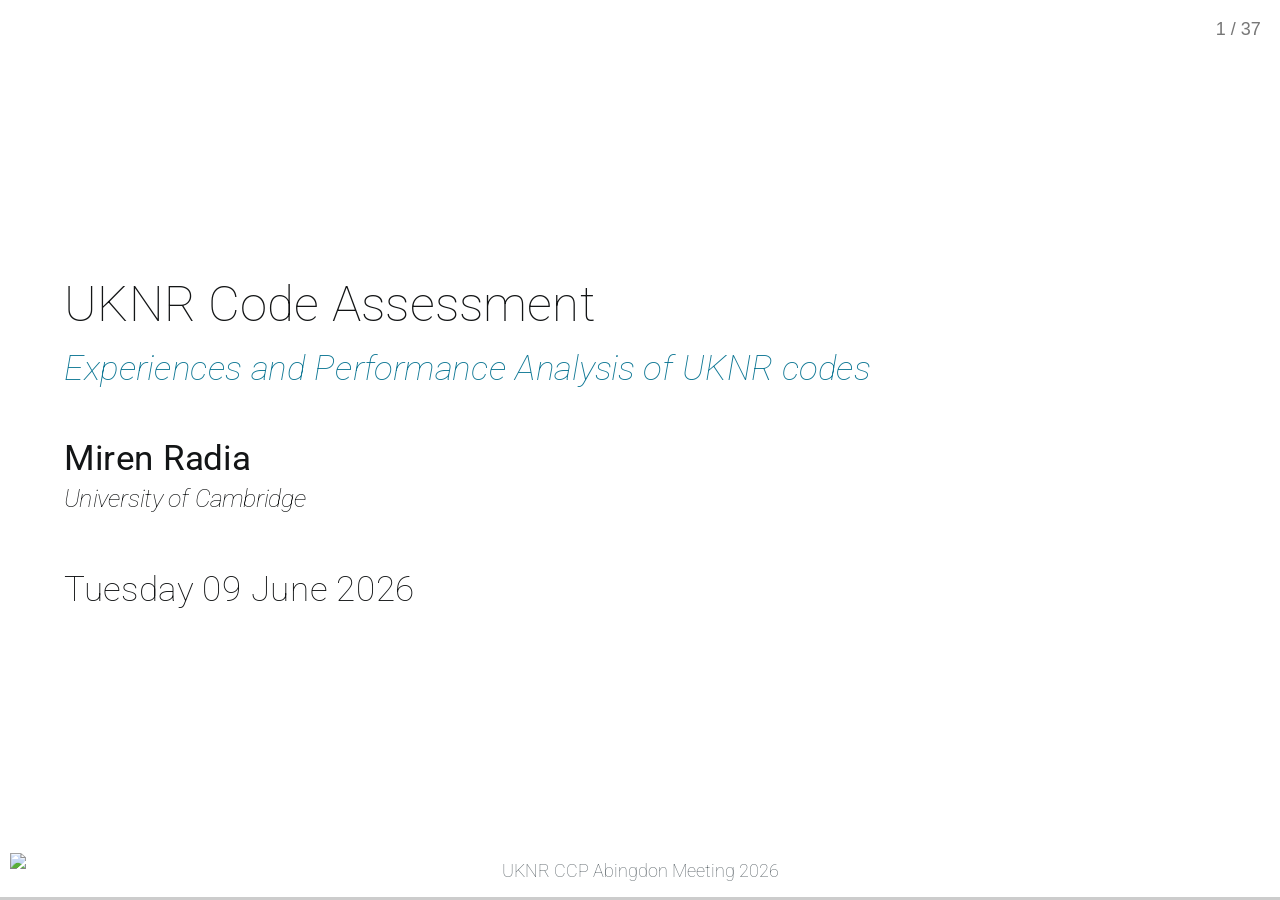
==== index.html @ 0775e7cf "Built site for gh-pages" ====
<!DOCTYPE html>
<html lang="en"><head>
<script src="slides_files/libs/clipboard/clipboard.min.js"></script>
<script src="slides_files/libs/quarto-html/tabby.min.js"></script>
<script src="slides_files/libs/quarto-html/popper.min.js"></script>
<script src="slides_files/libs/quarto-html/tippy.umd.min.js"></script>
<link href="slides_files/libs/quarto-html/tippy.css" rel="stylesheet">
<link href="slides_files/libs/quarto-html/light-border.css" rel="stylesheet">
<link href="slides_files/libs/quarto-html/quarto-syntax-highlighting-15634bcf2e68342d4ad2dfa704d543f6.css" rel="stylesheet" id="quarto-text-highlighting-styles">
<script src="slides_files/libs/quarto-contrib/reveal-header-1.0.0/add_header.js" defer="true"></script>
<link href="slides_files/libs/quarto-contrib/reveal-header-1.0.0/add_header.css" rel="stylesheet">
<script src="slides_files/libs/quarto-contrib/sc-sb-title-1.0.0/sc_sb_title.js" defer="true"></script>
<link href="slides_files/libs/quarto-contrib/grid-no-htext-1.0.0/grid_no_htext.css" rel="stylesheet"><meta charset="utf-8">
  <meta name="generator" content="quarto-1.9.38">

  <title>UKNR Code Assessment</title>
  <meta name="apple-mobile-web-app-capable" content="yes">
  <meta name="apple-mobile-web-app-status-bar-style" content="black-translucent">
  <meta name="viewport" content="width=device-width, initial-scale=1.0, maximum-scale=1.0, user-scalable=no, minimal-ui">
  <link rel="stylesheet" href="slides_files/libs/revealjs/dist/reset.css">
  <link rel="stylesheet" href="slides_files/libs/revealjs/dist/reveal.css">
  <style>
    /* Default styles provided by pandoc.
    ** See https://pandoc.org/MANUAL.html#variables-for-html for config info.
    */
    code{white-space: pre-wrap;}
    span.smallcaps{font-variant: small-caps;}
    div.columns{display: flex; gap: min(4vw, 1.5em);}
    div.column{flex: auto; overflow-x: auto;}
    div.hanging-indent{margin-left: 1.5em; text-indent: -1.5em;}
    ul.task-list{list-style: none;}
    ul.task-list li input[type="checkbox"] {
      width: 0.8em;
      margin: 0 0.8em 0.2em -1em; /* quarto-specific, see https://github.com/quarto-dev/quarto-cli/issues/4556 */ 
      vertical-align: middle;
    }
  </style>
  <link rel="stylesheet" href="slides_files/libs/revealjs/dist/theme/quarto-b2736e9fcda83c748fd63b6e579550ef.css">
  <link href="slides_files/libs/revealjs/plugin/quarto-line-highlight/line-highlight.css" rel="stylesheet">
  <link href="slides_files/libs/revealjs/plugin/reveal-menu/menu.css" rel="stylesheet">
  <link href="slides_files/libs/revealjs/plugin/reveal-menu/quarto-menu.css" rel="stylesheet">
  <link href="slides_files/libs/revealjs/plugin/quarto-support/footer.css" rel="stylesheet">
  <style type="text/css">
    .reveal div.sourceCode {
      margin: 0;
      overflow: auto;
    }
    .reveal div.hanging-indent {
      margin-left: 1em;
      text-indent: -1em;
    }
    .reveal .slide:not(.center) {
      height: 100%;
    }
    .reveal .slide.scrollable {
      overflow-y: auto;
    }
    .reveal .footnotes {
      height: 100%;
      overflow-y: auto;
    }
    .reveal .slide .absolute {
      position: absolute;
      display: block;
    }
    .reveal .footnotes ol {
      counter-reset: ol;
      list-style-type: none; 
      margin-left: 0;
    }
    .reveal .footnotes ol li:before {
      counter-increment: ol;
      content: counter(ol) ". "; 
    }
    .reveal .footnotes ol li > p:first-child {
      display: inline-block;
    }
    .reveal .slide ul,
    .reveal .slide ol {
      margin-bottom: 0.5em;
    }
    .reveal .slide ul li,
    .reveal .slide ol li {
      margin-top: 0.4em;
      margin-bottom: 0.2em;
    }
    .reveal .slide ul[role="tablist"] li {
      margin-bottom: 0;
    }
    .reveal .slide ul li > *:first-child,
    .reveal .slide ol li > *:first-child {
      margin-block-start: 0;
    }
    .reveal .slide ul li > *:last-child,
    .reveal .slide ol li > *:last-child {
      margin-block-end: 0;
    }
    .reveal .slide .columns:nth-child(3) {
      margin-block-start: 0.8em;
    }
    .reveal blockquote {
      box-shadow: none;
    }
    .reveal .tippy-content>* {
      margin-top: 0.2em;
      margin-bottom: 0.7em;
    }
    .reveal .tippy-content>*:last-child {
      margin-bottom: 0.2em;
    }
    .reveal .slide > img.stretch.quarto-figure-center,
    .reveal .slide > img.r-stretch.quarto-figure-center {
      display: block;
      margin-left: auto;
      margin-right: auto; 
    }
    .reveal .slide > img.stretch.quarto-figure-left,
    .reveal .slide > img.r-stretch.quarto-figure-left  {
      display: block;
      margin-left: 0;
      margin-right: auto; 
    }
    .reveal .slide > img.stretch.quarto-figure-right,
    .reveal .slide > img.r-stretch.quarto-figure-right  {
      display: block;
      margin-left: auto;
      margin-right: 0; 
    }
  </style>
</head>
<body class="quarto-light">
<script src="mathjax-config.js"></script>
  <div class="reveal">
    <div class="slides">

<section id="title-slide" class="quarto-title-block center">
  <h1 class="title">UKNR Code Assessment</h1>
  <p class="subtitle">Experiences and Performance Analysis of UKNR codes</p>

<div class="quarto-title-authors">
<div class="quarto-title-author">
<div class="quarto-title-author-name">
Miren Radia 
</div>
        <p class="quarto-title-affiliation">
            University of Cambridge
          </p>
    </div>
</div>

  <p class="date">Tuesday 09 June 2026</p>
</section>
<section>
<section id="introduction" class="title-slide slide level1 center">
<h1>Introduction</h1>

</section>
<section id="motivation" class="slide level2">
<h2>Motivation</h2>
</section>
<section id="criteria-for-assessment" class="slide level2">
<h2>Criteria for assessment</h2>
</section>
<section id="the-codes-we-investigated" class="slide level2">
<h2>The codes we investigated</h2>
</section></section>
<section>
<section id="the-codes-and-their-capabilities" class="title-slide slide level1 center">
<h1>The codes and their capabilities</h1>

</section>
<section id="common-features" class="slide level2">
<h2>Common features</h2>
</section>
<section id="bam" class="slide level2">
<h2>BAM</h2>
</section>
<section id="einstein-toolkit" class="slide level2">
<h2>Einstein Toolkit</h2>
</section>
<section id="exagrype" class="slide level2">
<h2>ExaGRyPE</h2>
</section>
<section id="grteclyn" class="slide level2">
<h2>GRTeclyn</h2>
</section>
<section id="mhduet" class="slide level2">
<h2>MHDuet</h2>
</section></section>
<section>
<section id="hpc-resources" class="title-slide slide level1 center">
<h1>HPC resources</h1>

</section>
<section id="cosma8" class="slide level2">
<h2>COSMA8</h2>
</section>
<section id="tursa" class="slide level2">
<h2>Tursa</h2>
</section></section>
<section>
<section id="qualitative-setup-and-user-experience" class="title-slide slide level1 center">
<h1>Qualitative setup and user experience</h1>

</section>
<section id="bam-1" class="slide level2">
<h2>BAM</h2>
</section>
<section id="einstein-toolkit-1" class="slide level2">
<h2>Einstein Toolkit</h2>
</section>
<section id="exagrype-1" class="slide level2">
<h2>ExaGRyPE</h2>
</section>
<section id="grteclyn-1" class="slide level2">
<h2>GRTeclyn</h2>
</section>
<section id="mhduet-1" class="slide level2">
<h2>MHDuet</h2>
</section></section>
<section>
<section id="scaling" class="title-slide slide level1 center">
<h1>Scaling</h1>

</section>
<section id="common-problem-configurations" class="slide level2">
<h2>Common problem configurations</h2>
</section>
<section id="bam-problem-configuration" class="slide level2">
<h2>BAM problem configuration</h2>
</section>
<section id="bam-cpu-scaling" class="slide level2">
<h2>BAM CPU scaling</h2>
</section>
<section id="etk-carpet-problem-configuration" class="slide level2">
<h2>ETK Carpet problem configuration</h2>
</section>
<section id="etk-carpet-cpu-scaling" class="slide level2">
<h2>ETK Carpet CPU scaling</h2>
</section>
<section id="etk-carpetx-problem-configuration" class="slide level2">
<h2>ETK CarpetX problem configuration</h2>
</section>
<section id="etk-carpetx-gpu-scaling" class="slide level2">
<h2>ETK CarpetX GPU scaling</h2>
</section>
<section id="grteclyn-problem-configuration" class="slide level2">
<h2>GRTeclyn problem configuration</h2>
</section>
<section id="grteclyn-cpu-scaling" class="slide level2">
<h2>GRTeclyn CPU scaling</h2>
</section>
<section id="grteclyn-gpu-scaling" class="slide level2">
<h2>GRTeclyn GPU scaling</h2>
</section>
<section id="mhduet-problem-configuration" class="slide level2">
<h2>MHDuet problem configuration</h2>
</section>
<section id="mhduet-cpu-scaling" class="slide level2">
<h2>MHDuet CPU scaling</h2>
</section>
<section id="mhduet-gpu-scaling" class="slide level2">
<h2>MHDuet GPU scaling</h2>
</section></section>
<section>
<section id="conclusions" class="title-slide slide level1 center">
<h1>Conclusions</h1>

</section>
<section id="summary-and-future-work" class="slide level2">
<h2>Summary and future work</h2>

<div class="reveal-header">
<div class="header-logo" data-footer-logo-link="https://www.cosec.ac.uk/">
<img data-src="">
</div>
<div class="sc-title">
<p> </p>
</div>
<div class="header-text">
<p> </p>
</div>
<div class="sb-title">
<p> </p>
</div>
</div>
</section></section>
    </div>
  <div class="quarto-auto-generated-content" style="display: none;">
<p><img src="https://www.cosec.ac.uk/wp-content/uploads/2025/05/Cosec_Logo_RGB_no-text.png" class="slide-logo"></p>
<div class="footer footer-default">
<p>UKNR CCP Abingdon Meeting 2026</p>
</div>
</div></div>

  <script>window.backupDefine = window.define; window.define = undefined;</script>
  <script src="slides_files/libs/revealjs/dist/reveal.js"></script>
  <!-- reveal.js plugins -->
  <script src="slides_files/libs/revealjs/plugin/quarto-line-highlight/line-highlight.js"></script>
  <script src="slides_files/libs/revealjs/plugin/pdf-export/pdfexport.js"></script>
  <script src="slides_files/libs/revealjs/plugin/reveal-menu/menu.js"></script>
  <script src="slides_files/libs/revealjs/plugin/reveal-menu/quarto-menu.js"></script>
  <script src="slides_files/libs/revealjs/plugin/quarto-support/support.js"></script>
  

  <script src="slides_files/libs/revealjs/plugin/notes/notes.js"></script>
  <script src="slides_files/libs/revealjs/plugin/search/search.js"></script>
  <script src="slides_files/libs/revealjs/plugin/zoom/zoom.js"></script>
  <script src="slides_files/libs/revealjs/plugin/math/math.js"></script>
  <script>window.define = window.backupDefine; window.backupDefine = undefined;</script>

  <script>

      // Full list of configuration options available at:
      // https://revealjs.com/config/
      Reveal.initialize({
'controlsAuto': true,
'previewLinksAuto': false,
'pdfSeparateFragments': false,
'autoAnimateEasing': "ease",
'autoAnimateDuration': 1,
'autoAnimateUnmatched': true,
'jumpToSlide': true,
'menu': {"side":"left","useTextContentForMissingTitles":true,"markers":false,"loadIcons":false,"custom":[{"title":"Tools","icon":"<i class=\"fas fa-gear\"></i>","content":"<ul class=\"slide-menu-items\">\n<li class=\"slide-tool-item active\" data-item=\"0\"><a href=\"#\" onclick=\"RevealMenuToolHandlers.fullscreen(event)\"><kbd>f</kbd> Fullscreen</a></li>\n<li class=\"slide-tool-item\" data-item=\"1\"><a href=\"#\" onclick=\"RevealMenuToolHandlers.speakerMode(event)\"><kbd>s</kbd> Speaker View</a></li>\n<li class=\"slide-tool-item\" data-item=\"2\"><a href=\"#\" onclick=\"RevealMenuToolHandlers.overview(event)\"><kbd>o</kbd> Slide Overview</a></li>\n<li class=\"slide-tool-item\" data-item=\"3\"><a href=\"#\" onclick=\"RevealMenuToolHandlers.togglePdfExport(event)\"><kbd>e</kbd> PDF Export Mode</a></li>\n<li class=\"slide-tool-item\" data-item=\"4\"><a href=\"#\" onclick=\"RevealMenuToolHandlers.toggleScrollView(event)\"><kbd>r</kbd> Scroll View Mode</a></li>\n<li class=\"slide-tool-item\" data-item=\"5\"><a href=\"#\" onclick=\"RevealMenuToolHandlers.keyboardHelp(event)\"><kbd>?</kbd> Keyboard Help</a></li>\n</ul>"}],"openButton":false},
'smaller': false,
 
        // Display controls in the bottom right corner
        controls: false,

        // Help the user learn the controls by providing hints, for example by
        // bouncing the down arrow when they first encounter a vertical slide
        controlsTutorial: false,

        // Determines where controls appear, "edges" or "bottom-right"
        controlsLayout: 'edges',

        // Visibility rule for backwards navigation arrows; "faded", "hidden"
        // or "visible"
        controlsBackArrows: 'faded',

        // Display a presentation progress bar
        progress: true,

        // Display the page number of the current slide
        slideNumber: 'c/t',

        // 'all', 'print', or 'speaker'
        showSlideNumber: 'all',

        // Add the current slide number to the URL hash so that reloading the
        // page/copying the URL will return you to the same slide
        hash: true,

        // Start with 1 for the hash rather than 0
        hashOneBasedIndex: false,

        // Flags if we should monitor the hash and change slides accordingly
        respondToHashChanges: true,

        // Push each slide change to the browser history
        history: true,

        // Enable keyboard shortcuts for navigation
        keyboard: true,

        // Enable the slide overview mode
        overview: true,

        // Disables the default reveal.js slide layout (scaling and centering)
        // so that you can use custom CSS layout
        disableLayout: false,

        // Vertical centering of slides
        center: false,

        // Enables touch navigation on devices with touch input
        touch: true,

        // Loop the presentation
        loop: false,

        // Change the presentation direction to be RTL
        rtl: false,

        // see https://revealjs.com/vertical-slides/#navigation-mode
        navigationMode: 'linear',

        // Randomizes the order of slides each time the presentation loads
        shuffle: false,

        // Turns fragments on and off globally
        fragments: true,

        // Flags whether to include the current fragment in the URL,
        // so that reloading brings you to the same fragment position
        fragmentInURL: false,

        // Flags if the presentation is running in an embedded mode,
        // i.e. contained within a limited portion of the screen
        embedded: false,

        // Flags if we should show a help overlay when the questionmark
        // key is pressed
        help: true,

        // Flags if it should be possible to pause the presentation (blackout)
        pause: true,

        // Flags if speaker notes should be visible to all viewers
        showNotes: false,

        // Global override for autoplaying embedded media (null/true/false)
        autoPlayMedia: true,

        // Global override for preloading lazy-loaded iframes (null/true/false)
        preloadIframes: null,

        // Number of milliseconds between automatically proceeding to the
        // next slide, disabled when set to 0, this value can be overwritten
        // by using a data-autoslide attribute on your slides
        autoSlide: 0,

        // Stop auto-sliding after user input
        autoSlideStoppable: true,

        // Use this method for navigation when auto-sliding
        autoSlideMethod: null,

        // Specify the average time in seconds that you think you will spend
        // presenting each slide. This is used to show a pacing timer in the
        // speaker view
        defaultTiming: null,

        // Enable slide navigation via mouse wheel
        mouseWheel: false,

        // The display mode that will be used to show slides
        display: 'block',

        // Hide cursor if inactive
        hideInactiveCursor: true,

        // Time before the cursor is hidden (in ms)
        hideCursorTime: 5000,

        // Opens links in an iframe preview overlay
        previewLinks: false,

        // Transition style (none/fade/slide/convex/concave/zoom)
        transition: 'slide',

        // Transition speed (default/fast/slow)
        transitionSpeed: 'default',

        // Transition style for full page slide backgrounds
        // (none/fade/slide/convex/concave/zoom)
        backgroundTransition: 'none',

        // Number of slides away from the current that are visible
        viewDistance: 3,

        // Number of slides away from the current that are visible on mobile
        // devices. It is advisable to set this to a lower number than
        // viewDistance in order to save resources.
        mobileViewDistance: 2,

        // The "normal" size of the presentation, aspect ratio will be preserved
        // when the presentation is scaled to fit different resolutions. Can be
        // specified using percentage units.
        width: 1050,

        height: 700,

        // Factor of the display size that should remain empty around the content
        margin: 0.1,

        math: {
          mathjax: 'https://cdn.jsdelivr.net/npm/mathjax@4/tex-mml-chtml.js',
          config: 'TeX-AMS_HTML-full',
          tex2jax: {
            inlineMath: [['\\(','\\)']],
            displayMath: [['\\[','\\]']],
            balanceBraces: true,
            processEscapes: false,
            processRefs: true,
            processEnvironments: true,
            preview: 'TeX',
            skipTags: ['script','noscript','style','textarea','pre','code'],
            ignoreClass: 'tex2jax_ignore',
            processClass: 'tex2jax_process'
          },
        },

        // reveal.js plugins
        plugins: [QuartoLineHighlight, PdfExport, RevealMenu, QuartoSupport,

          RevealMath,
          RevealNotes,
          RevealSearch,
          RevealZoom
        ]
      });
    </script>
    <script id="quarto-html-after-body" type="application/javascript">
      window.document.addEventListener("DOMContentLoaded", function (event) {
        const tabsets =  window.document.querySelectorAll(".panel-tabset-tabby")
        tabsets.forEach(function(tabset) {
          const tabby = new Tabby('#' + tabset.id);
        });
        const isCodeAnnotation = (el) => {
          for (const clz of el.classList) {
            if (clz.startsWith('code-annotation-')) {                     
              return true;
            }
          }
          return false;
        }
        const onCopySuccess = function(e) {
          // button target
          const button = e.trigger;
          // don't keep focus
          button.blur();
          // flash "checked"
          button.classList.add('code-copy-button-checked');
          var currentTitle = button.getAttribute("title");
          button.setAttribute("title", "Copied!");
          let tooltip;
          if (window.bootstrap) {
            button.setAttribute("data-bs-toggle", "tooltip");
            button.setAttribute("data-bs-placement", "left");
            button.setAttribute("data-bs-title", "Copied!");
            tooltip = new bootstrap.Tooltip(button, 
              { trigger: "manual", 
                customClass: "code-copy-button-tooltip",
                offset: [0, -8]});
            tooltip.show();    
          }
          setTimeout(function() {
            if (tooltip) {
              tooltip.hide();
              button.removeAttribute("data-bs-title");
              button.removeAttribute("data-bs-toggle");
              button.removeAttribute("data-bs-placement");
            }
            button.setAttribute("title", currentTitle);
            button.classList.remove('code-copy-button-checked');
          }, 1000);
          // clear code selection
          e.clearSelection();
        }
        const getTextToCopy = function(trigger) {
          const outerScaffold = trigger.parentElement.cloneNode(true);
          const codeEl = outerScaffold.querySelector('code');
          for (const childEl of codeEl.children) {
            if (isCodeAnnotation(childEl)) {
              childEl.remove();
            }
          }
          return codeEl.innerText;
        }
        const clipboard = new window.ClipboardJS('.code-copy-button:not([data-in-quarto-modal])', {
          text: getTextToCopy
        });
        clipboard.on('success', onCopySuccess);
        if (window.document.getElementById('quarto-embedded-source-code-modal')) {
          const clipboardModal = new window.ClipboardJS('.code-copy-button[data-in-quarto-modal]', {
            text: getTextToCopy,
            container: window.document.getElementById('quarto-embedded-source-code-modal')
          });
          clipboardModal.on('success', onCopySuccess);
        }
          var localhostRegex = new RegExp(/^(?:http|https):\/\/localhost\:?[0-9]*\//);
          var mailtoRegex = new RegExp(/^mailto:/);
            var filterRegex = new RegExp('/' + window.location.host + '/');
          var isInternal = (href) => {
              return filterRegex.test(href) || localhostRegex.test(href) || mailtoRegex.test(href);
          }
          // Inspect non-navigation links and adorn them if external
         var links = window.document.querySelectorAll('a[href]:not(.nav-link):not(.navbar-brand):not(.toc-action):not(.sidebar-link):not(.sidebar-item-toggle):not(.pagination-link):not(.no-external):not([aria-hidden]):not(.dropdown-item):not(.quarto-navigation-tool):not(.about-link)');
          for (var i=0; i<links.length; i++) {
            const link = links[i];
            if (!isInternal(link.href)) {
              // undo the damage that might have been done by quarto-nav.js in the case of
              // links that we want to consider external
              if (link.dataset.originalHref !== undefined) {
                link.href = link.dataset.originalHref;
              }
            }
          }
        function tippyHover(el, contentFn, onTriggerFn, onUntriggerFn) {
          const config = {
            allowHTML: true,
            maxWidth: 500,
            delay: 100,
            arrow: false,
            appendTo: function(el) {
                return el.closest('section.slide') || el.parentElement;
            },
            interactive: true,
            interactiveBorder: 10,
            theme: 'light-border',
            placement: 'bottom-start',
          };
          if (contentFn) {
            config.content = contentFn;
          }
          if (onTriggerFn) {
            config.onTrigger = onTriggerFn;
          }
          if (onUntriggerFn) {
            config.onUntrigger = onUntriggerFn;
          }
            config['offset'] = [0,0];
            config['maxWidth'] = 700;
          window.tippy(el, config); 
        }
        const noterefs = window.document.querySelectorAll('a[role="doc-noteref"]');
        for (var i=0; i<noterefs.length; i++) {
          const ref = noterefs[i];
          tippyHover(ref, function() {
            // use id or data attribute instead here
            let href = ref.getAttribute('data-footnote-href') || ref.getAttribute('href');
            try { href = new URL(href).hash; } catch {}
            const id = href.replace(/^#\/?/, "");
            const note = window.document.getElementById(id);
            if (note) {
              return note.innerHTML;
            } else {
              return "";
            }
          });
        }
        const findCites = (el) => {
          const parentEl = el.parentElement;
          if (parentEl) {
            const cites = parentEl.dataset.cites;
            if (cites) {
              return {
                el,
                cites: cites.split(' ')
              };
            } else {
              return findCites(el.parentElement)
            }
          } else {
            return undefined;
          }
        };
        var bibliorefs = window.document.querySelectorAll('a[role="doc-biblioref"]');
        for (var i=0; i<bibliorefs.length; i++) {
          const ref = bibliorefs[i];
          const citeInfo = findCites(ref);
          if (citeInfo) {
            tippyHover(citeInfo.el, function() {
              var popup = window.document.createElement('div');
              citeInfo.cites.forEach(function(cite) {
                var citeDiv = window.document.createElement('div');
                citeDiv.classList.add('hanging-indent');
                citeDiv.classList.add('csl-entry');
                var biblioDiv = window.document.getElementById('ref-' + cite);
                if (biblioDiv) {
                  citeDiv.innerHTML = biblioDiv.innerHTML;
                }
                popup.appendChild(citeDiv);
              });
              return popup.innerHTML;
            });
          }
        }
      });
      </script>
    

</body></html>
---- slides_files/libs/quarto-html/tippy.css ----
.tippy-box[data-animation=fade][data-state=hidden]{opacity:0}[data-tippy-root]{max-width:calc(100vw - 10px)}.tippy-box{position:relative;background-color:#333;color:#fff;border-radius:4px;font-size:14px;line-height:1.4;white-space:normal;outline:0;transition-property:transform,visibility,opacity}.tippy-box[data-placement^=top]>.tippy-arrow{bottom:0}.tippy-box[data-placement^=top]>.tippy-arrow:before{bottom:-7px;left:0;border-width:8px 8px 0;border-top-color:initial;transform-origin:center top}.tippy-box[data-placement^=bottom]>.tippy-arrow{top:0}.tippy-box[data-placement^=bottom]>.tippy-arrow:before{top:-7px;left:0;border-width:0 8px 8px;border-bottom-color:initial;transform-origin:center bottom}.tippy-box[data-placement^=left]>.tippy-arrow{right:0}.tippy-box[data-placement^=left]>.tippy-arrow:before{border-width:8px 0 8px 8px;border-left-color:initial;right:-7px;transform-origin:center left}.tippy-box[data-placement^=right]>.tippy-arrow{left:0}.tippy-box[data-placement^=right]>.tippy-arrow:before{left:-7px;border-width:8px 8px 8px 0;border-right-color:initial;transform-origin:center right}.tippy-box[data-inertia][data-state=visible]{transition-timing-function:cubic-bezier(.54,1.5,.38,1.11)}.tippy-arrow{width:16px;height:16px;color:#333}.tippy-arrow:before{content:"";position:absolute;border-color:transparent;border-style:solid}.tippy-content{position:relative;padding:5px 9px;z-index:1}
---- slides_files/libs/quarto-html/light-border.css ----
.tippy-box[data-theme~=light-border]{background-color:#fff;background-clip:padding-box;border:1px solid rgba(0,8,16,.15);color:#333;box-shadow:0 4px 14px -2px rgba(0,8,16,.08)}.tippy-box[data-theme~=light-border]>.tippy-backdrop{background-color:#fff}.tippy-box[data-theme~=light-border]>.tippy-arrow:after,.tippy-box[data-theme~=light-border]>.tippy-svg-arrow:after{content:"";position:absolute;z-index:-1}.tippy-box[data-theme~=light-border]>.tippy-arrow:after{border-color:transparent;border-style:solid}.tippy-box[data-theme~=light-border][data-placement^=top]>.tippy-arrow:before{border-top-color:#fff}.tippy-box[data-theme~=light-border][data-placement^=top]>.tippy-arrow:after{border-top-color:rgba(0,8,16,.2);border-width:7px 7px 0;top:17px;left:1px}.tippy-box[data-theme~=light-border][data-placement^=top]>.tippy-svg-arrow>svg{top:16px}.tippy-box[data-theme~=light-border][data-placement^=top]>.tippy-svg-arrow:after{top:17px}.tippy-box[data-theme~=light-border][data-placement^=bottom]>.tippy-arrow:before{border-bottom-color:#fff;bottom:16px}.tippy-box[data-theme~=light-border][data-placement^=bottom]>.tippy-arrow:after{border-bottom-color:rgba(0,8,16,.2);border-width:0 7px 7px;bottom:17px;left:1px}.tippy-box[data-theme~=light-border][data-placement^=bottom]>.tippy-svg-arrow>svg{bottom:16px}.tippy-box[data-theme~=light-border][data-placement^=bottom]>.tippy-svg-arrow:after{bottom:17px}.tippy-box[data-theme~=light-border][data-placement^=left]>.tippy-arrow:before{border-left-color:#fff}.tippy-box[data-theme~=light-border][data-placement^=left]>.tippy-arrow:after{border-left-color:rgba(0,8,16,.2);border-width:7px 0 7px 7px;left:17px;top:1px}.tippy-box[data-theme~=light-border][data-placement^=left]>.tippy-svg-arrow>svg{left:11px}.tippy-box[data-theme~=light-border][data-placement^=left]>.tippy-svg-arrow:after{left:12px}.tippy-box[data-theme~=light-border][data-placement^=right]>.tippy-arrow:before{border-right-color:#fff;right:16px}.tippy-box[data-theme~=light-border][data-placement^=right]>.tippy-arrow:after{border-width:7px 7px 7px 0;right:17px;top:1px;border-right-color:rgba(0,8,16,.2)}.tippy-box[data-theme~=light-border][data-placement^=right]>.tippy-svg-arrow>svg{right:11px}.tippy-box[data-theme~=light-border][data-placement^=right]>.tippy-svg-arrow:after{right:12px}.tippy-box[data-theme~=light-border]>.tippy-svg-arrow{fill:#fff}.tippy-box[data-theme~=light-border]>.tippy-svg-arrow:after{background-image:url([data-uri]);background-size:16px 6px;width:16px;height:6px}
---- slides_files/libs/quarto-html/quarto-syntax-highlighting-15634bcf2e68342d4ad2dfa704d543f6.css ----
/* quarto syntax highlight colors */
:root {
  --quarto-hl-ot-color: #003B4F;
  --quarto-hl-at-color: #657422;
  --quarto-hl-ss-color: #20794D;
  --quarto-hl-an-color: #5E5E5E;
  --quarto-hl-fu-color: #4758AB;
  --quarto-hl-st-color: #20794D;
  --quarto-hl-cf-color: #003B4F;
  --quarto-hl-op-color: #5E5E5E;
  --quarto-hl-er-color: #AD0000;
  --quarto-hl-bn-color: #AD0000;
  --quarto-hl-al-color: #AD0000;
  --quarto-hl-va-color: #111111;
  --quarto-hl-bu-color: inherit;
  --quarto-hl-ex-color: inherit;
  --quarto-hl-pp-color: #AD0000;
  --quarto-hl-in-color: #5E5E5E;
  --quarto-hl-vs-color: #20794D;
  --quarto-hl-wa-color: #5E5E5E;
  --quarto-hl-do-color: #5E5E5E;
  --quarto-hl-im-color: #00769E;
  --quarto-hl-ch-color: #20794D;
  --quarto-hl-dt-color: #AD0000;
  --quarto-hl-fl-color: #AD0000;
  --quarto-hl-co-color: #5E5E5E;
  --quarto-hl-cv-color: #5E5E5E;
  --quarto-hl-cn-color: #8f5902;
  --quarto-hl-sc-color: #5E5E5E;
  --quarto-hl-dv-color: #AD0000;
  --quarto-hl-kw-color: #003B4F;
}

/* other quarto variables */
:root {
  --quarto-font-monospace: SFMono-Regular, Menlo, Monaco, Consolas, "Liberation Mono", "Courier New", monospace;
}

/* syntax highlight based on Pandoc's rules */
pre > code.sourceCode > span {
  color: #003B4F;
}

code.sourceCode > span {
  color: #003B4F;
}

div.sourceCode,
div.sourceCode pre.sourceCode {
  color: #003B4F;
}

/* Normal */
code span {
  color: #003B4F;
}

/* Alert */
code span.al {
  color: #AD0000;
  font-style: inherit;
}

/* Annotation */
code span.an {
  color: #5E5E5E;
  font-style: inherit;
}

/* Attribute */
code span.at {
  color: #657422;
  font-style: inherit;
}

/* BaseN */
code span.bn {
  color: #AD0000;
  font-style: inherit;
}

/* BuiltIn */
code span.bu {
  font-style: inherit;
}

/* ControlFlow */
code span.cf {
  color: #003B4F;
  font-weight: bold;
  font-style: inherit;
}

/* Char */
code span.ch {
  color: #20794D;
  font-style: inherit;
}

/* Constant */
code span.cn {
  color: #8f5902;
  font-style: inherit;
}

/* Comment */
code span.co {
  color: #5E5E5E;
  font-style: inherit;
}

/* CommentVar */
code span.cv {
  color: #5E5E5E;
  font-style: italic;
}

/* Documentation */
code span.do {
  color: #5E5E5E;
  font-style: italic;
}

/* DataType */
code span.dt {
  color: #AD0000;
  font-style: inherit;
}

/* DecVal */
code span.dv {
  color: #AD0000;
  font-style: inherit;
}

/* Error */
code span.er {
  color: #AD0000;
  font-style: inherit;
}

/* Extension */
code span.ex {
  font-style: inherit;
}

/* Float */
code span.fl {
  color: #AD0000;
  font-style: inherit;
}

/* Function */
code span.fu {
  color: #4758AB;
  font-style: inherit;
}

/* Import */
code span.im {
  color: #00769E;
  font-style: inherit;
}

/* Information */
code span.in {
  color: #5E5E5E;
  font-style: inherit;
}

/* Keyword */
code span.kw {
  color: #003B4F;
  font-weight: bold;
  font-style: inherit;
}

/* Operator */
code span.op {
  color: #5E5E5E;
  font-style: inherit;
}

/* Other */
code span.ot {
  color: #003B4F;
  font-style: inherit;
}

/* Preprocessor */
code span.pp {
  color: #AD0000;
  font-style: inherit;
}

/* SpecialChar */
code span.sc {
  color: #5E5E5E;
  font-style: inherit;
}

/* SpecialString */
code span.ss {
  color: #20794D;
  font-style: inherit;
}

/* String */
code span.st {
  color: #20794D;
  font-style: inherit;
}

/* Variable */
code span.va {
  color: #111111;
  font-style: inherit;
}

/* VerbatimString */
code span.vs {
  color: #20794D;
  font-style: inherit;
}

/* Warning */
code span.wa {
  color: #5E5E5E;
  font-style: italic;
}

.prevent-inlining {
  content: "</";
}

/*# sourceMappingURL=f23921c56f73e400b49028c9186a1aa0.css.map */
---- slides_files/libs/quarto-contrib/reveal-header-1.0.0/add_header.css ----
/*@import url('https://fonts.googleapis.com/css2?family=Source+Serif+4:opsz@8..60&display=swap');*/


:root {
  --header-font-size: max(10px, 1.4vw);
  --header-font-color: #898E8B;
  --header-margin: 0px 0px 0px 0px;
  /*--header-font-family: 'Source Serif 4', serif;*/
}

.reveal .reveal-header {
  top: 0;
  margin: 3.2px 0px 2px 0px;
  width: 100%;
  position: fixed;
  z-index: 5;
  /*font-family: var(--header-font-family);*/
}

.reveal .reveal-header p {
  color: var(--header-font-color);
  text-align: center;
  margin: var(--header-margin);
  font-size: var(--header-font-size);
}

.reveal-header .sc-title p,
.reveal-header .sb-title p {
  font-size: max(10px, 1.45vw);
  filter: brightness(0.85);
}

.reveal-header .sc-title p { float: left; margin-left: 0.5vw}
.reveal-header .sb-title p { float: right; margin-right: 0.5vw}
.reveal-header.no-logo .sc-title p {margin-left: 6vw}


.reveal .header-logo svg,
.reveal .header-logo img {
  margin: var(--header-margin);
  padding-left: 1vw;
  padding-top: 5px;
  height: 100%;
  width: auto;
  max-width: max(60px, 10vw);
  max-height: max(60px, 10vh);
}




/* .reveal .slides { margin-top: 3vh !important;} */
.inverse-header { color: #c5d7ce !important;}


div.slides section:not(.title-slide):not(#title-slide):not(.stack) {
  padding-top: 1em;
}

/* On screens that are 600px or less*/
@media screen and (max-width: 600px) {
  .reveal .header-logo img {
    padding-top: 0px;
    margin: 0px 0px 5px 0px;
  }

  .reveal-header .sc-title p { margin-left: 1vw; }
  .reveal-header.no-logo .sc-title p {margin-left: 2vw; }
  div.reveal.has-logo div.slide-number { font-size: 10px; }
}
---- slides_files/libs/quarto-contrib/grid-no-htext-1.0.0/grid_no_htext.css ----
div.header-logo { grid-area: logo;}

.no-logo div.header-logo { grid-area: unset !important; }

div.sc-title { grid-area: sc;}
div.header-text { grid-area: ht;}
div.sb-title { grid-area: sb;}
div.reveal.has-logo div.slide-number {
  grid-area: sn;
  top: unset !important;
  right: unset !important;
  bottom: unset !important;
  padding: 5px 5px 5px 5px;
  justify-self: center;
  /*font-family: var(--header-font-family);*/
  font-size: 18px;
}

div.reveal-header {
  display: grid;
  grid-template-columns: 0.35fr 1.2fr 0.1fr 1.2fr 0.2fr;
  grid-template-areas: "logo sc ht sb sn";
  column-gap: 10px;
  align-items: center;
}

div.reveal-header.no-logo {
  grid-template-columns: 1fr 0.1fr 1fr 0.15fr;
  grid-template-areas: "sc ht sb sn";
  margin-top: 1.5vh;
}


/* On screens that are 600px or less*/
@media screen and (max-width: 600px) {

  div.reveal-header {
    grid-template-columns:  0.2fr 1.2fr 0.1fr 1.2fr 0.4fr;
    grid-template-areas: "logo sc ht sb sn";
  }

  div.reveal-header.no-logo {
    grid-template-columns: 1fr 0.1fr 1fr 0.25fr;
    grid-template-areas: "sc ht sb sn";
  }
  
  .reveal-header .sc-title p { margin-left: 1vw; }
  .reveal-header.no-logo .sc-title p {margin-left: 2vw; }
  div.reveal.has-logo div.slide-number { font-size: 10px; }
}
---- slides_files/libs/revealjs/dist/theme/quarto-b2736e9fcda83c748fd63b6e579550ef.css ----
@import"https://fonts.googleapis.com/css?family=Roboto:200,200i,300,300i,350,350i,400,400i&display=swap";@import"./fonts/source-sans-pro/source-sans-pro.css";:root{--r-background-color: #fff;--r-main-font: Roboto, sans-serif;--r-main-font-size: 32px;--r-main-color: #131516;--r-block-margin: 12px;--r-heading-margin: 0 0 12px 0;--r-heading-font: Roboto, sans-serif;--r-heading-color: #131516;--r-heading-line-height: 1.2;--r-heading-letter-spacing: normal;--r-heading-text-transform: none;--r-heading-text-shadow: none;--r-heading-font-weight: lighter;--r-heading1-text-shadow: none;--r-heading1-size: 2.5em;--r-heading2-size: 1.6em;--r-heading3-size: 1.3em;--r-heading4-size: 1em;--r-code-font: SFMono-Regular, Menlo, Monaco, Consolas, Liberation Mono, Courier New, monospace;--r-link-color: #107895;--r-link-color-dark: rgb(8.5818181818, 64.3636363636, 79.9181818182);--r-link-color-hover: rgb(20.9454545455, 157.0909090909, 195.0545454545);--r-selection-background-color: #26351c;--r-selection-color: #fff;--r-overlay-element-bg-color: 240, 240, 240;--r-overlay-element-fg-color: 0, 0, 0}.reveal-viewport{background:#fff;background-color:var(--r-background-color)}.reveal{font-family:var(--r-main-font);font-size:var(--r-main-font-size);font-weight:normal;color:var(--r-main-color)}.reveal ::selection{color:var(--r-selection-color);background:var(--r-selection-background-color);text-shadow:none}.reveal ::-moz-selection{color:var(--r-selection-color);background:var(--r-selection-background-color);text-shadow:none}.reveal .slides section,.reveal .slides section>section{line-height:1.3;font-weight:inherit}.reveal h1,.reveal h2,.reveal h3,.reveal h4,.reveal h5,.reveal h6{margin:var(--r-heading-margin);color:var(--r-heading-color);font-family:var(--r-heading-font);font-weight:var(--r-heading-font-weight);line-height:var(--r-heading-line-height);letter-spacing:var(--r-heading-letter-spacing);text-transform:var(--r-heading-text-transform);text-shadow:var(--r-heading-text-shadow);word-wrap:break-word}.reveal h1{font-size:var(--r-heading1-size)}.reveal h2{font-size:var(--r-heading2-size)}.reveal h3{font-size:var(--r-heading3-size)}.reveal h4{font-size:var(--r-heading4-size)}.reveal h1{text-shadow:var(--r-heading1-text-shadow)}.reveal p{margin:var(--r-block-margin) 0;line-height:1.3}.reveal h1:last-child,.reveal h2:last-child,.reveal h3:last-child,.reveal h4:last-child,.reveal h5:last-child,.reveal h6:last-child{margin-bottom:0}.reveal img,.reveal video,.reveal iframe{max-width:95%;max-height:95%}.reveal strong,.reveal b{font-weight:bold}.reveal em{font-style:italic}.reveal ol,.reveal dl,.reveal ul{display:inline-block;text-align:left;margin:0 0 0 1em}.reveal ol{list-style-type:decimal}.reveal ul{list-style-type:disc}.reveal ul ul{list-style-type:square}.reveal ul ul ul{list-style-type:circle}.reveal ul ul,.reveal ul ol,.reveal ol ol,.reveal ol ul{display:block;margin-left:40px}.reveal dt{font-weight:bold}.reveal dd{margin-left:40px}.reveal blockquote{display:block;position:relative;width:70%;margin:var(--r-block-margin) auto;padding:5px;font-style:italic;background:hsla(0,0%,100%,.05);box-shadow:0px 0px 2px rgba(0,0,0,.2)}.reveal blockquote p:first-child,.reveal blockquote p:last-child{display:inline-block}.reveal q{font-style:italic}.reveal pre{display:block;position:relative;width:90%;margin:var(--r-block-margin) auto;text-align:left;font-size:.55em;font-family:var(--r-code-font);line-height:1.2em;word-wrap:break-word;box-shadow:0px 5px 15px rgba(0,0,0,.15)}.reveal code{font-family:var(--r-code-font);text-transform:none;tab-size:2}.reveal pre code{display:block;padding:5px;overflow:auto;max-height:400px;word-wrap:normal}.reveal .code-wrapper{white-space:normal}.reveal .code-wrapper code{white-space:pre}.reveal table{margin:auto;border-collapse:collapse;border-spacing:0}.reveal table th{font-weight:bold}.reveal table th,.reveal table td{text-align:left;padding:.2em .5em .2em .5em;border-bottom:1px solid}.reveal table th[align=center],.reveal table td[align=center]{text-align:center}.reveal table th[align=right],.reveal table td[align=right]{text-align:right}.reveal table tbody tr:last-child th,.reveal table tbody tr:last-child td{border-bottom:none}.reveal sup{vertical-align:super;font-size:smaller}.reveal sub{vertical-align:sub;font-size:smaller}.reveal small{display:inline-block;font-size:.6em;line-height:1.2em;vertical-align:top}.reveal small *{vertical-align:top}.reveal img{margin:var(--r-block-margin) 0}.reveal a{color:var(--r-link-color);text-decoration:none;transition:color .15s ease}.reveal a:hover{color:var(--r-link-color-hover);text-shadow:none;border:none}.reveal .roll span:after{color:#fff;background:var(--r-link-color-dark)}.reveal .r-frame{border:4px solid var(--r-main-color);box-shadow:0 0 10px rgba(0,0,0,.15)}.reveal a .r-frame{transition:all .15s linear}.reveal a:hover .r-frame{border-color:var(--r-link-color);box-shadow:0 0 20px rgba(0,0,0,.55)}.reveal .controls{color:var(--r-link-color)}.reveal .progress{background:rgba(0,0,0,.2);color:var(--r-link-color)}@media print{.backgrounds{background-color:var(--r-background-color)}}.top-right{position:absolute;top:1em;right:1em}.visually-hidden{border:0;clip:rect(0 0 0 0);height:auto;margin:0;overflow:hidden;padding:0;position:absolute;width:1px;white-space:nowrap}.hidden{display:none !important}.zindex-bottom{z-index:-1 !important}figure.figure{display:block}.quarto-layout-panel{margin-bottom:1em}.quarto-layout-panel>figure{width:100%}.quarto-layout-panel>figure>figcaption,.quarto-layout-panel>.panel-caption{margin-top:10pt}.quarto-layout-panel>.table-caption{margin-top:0px}.table-caption p{margin-bottom:.5em}.quarto-layout-row{display:flex;flex-direction:row;align-items:flex-start}.quarto-layout-valign-top{align-items:flex-start}.quarto-layout-valign-bottom{align-items:flex-end}.quarto-layout-valign-center{align-items:center}.quarto-layout-cell{position:relative;margin-right:20px}.quarto-layout-cell:last-child{margin-right:0}.quarto-layout-cell figure,.quarto-layout-cell>p{margin:.2em}.quarto-layout-cell img{max-width:100%}.quarto-layout-cell .html-widget{width:100% !important}.quarto-layout-cell div figure p{margin:0}.quarto-layout-cell figure{display:block;margin-inline-start:0;margin-inline-end:0}.quarto-layout-cell table{display:inline-table}.quarto-layout-cell-subref figcaption,figure .quarto-layout-row figure figcaption{text-align:center;font-style:italic}.quarto-figure{position:relative;margin-bottom:1em}.quarto-figure>figure{width:100%;margin-bottom:0}.quarto-figure-left>figure>p,.quarto-figure-left>figure>div{text-align:left}.quarto-figure-center>figure>p,.quarto-figure-center>figure>div{text-align:center}.quarto-figure-right>figure>p,.quarto-figure-right>figure>div{text-align:right}.quarto-figure>figure>div.cell-annotation,.quarto-figure>figure>div code{text-align:left}figure>p:empty{display:none}figure>p:first-child{margin-top:0;margin-bottom:0}figure>figcaption.quarto-float-caption-bottom{margin-bottom:.5em}figure>figcaption.quarto-float-caption-top{margin-top:.5em}div[id^=tbl-]{position:relative}.quarto-figure>.anchorjs-link{position:absolute;top:.6em;right:.5em}div[id^=tbl-]>.anchorjs-link{position:absolute;top:.7em;right:.3em}.quarto-figure:hover>.anchorjs-link,div[id^=tbl-]:hover>.anchorjs-link,h2:hover>.anchorjs-link,h3:hover>.anchorjs-link,h4:hover>.anchorjs-link,h5:hover>.anchorjs-link,h6:hover>.anchorjs-link,.reveal-anchorjs-link>.anchorjs-link{opacity:1}#title-block-header{margin-block-end:1rem;position:relative;margin-top:-1px}#title-block-header .abstract{margin-block-start:1rem}#title-block-header .abstract .abstract-title{font-weight:600}#title-block-header a{text-decoration:none}#title-block-header .author,#title-block-header .date,#title-block-header .doi{margin-block-end:.2rem}#title-block-header .quarto-title-block>div{display:flex}#title-block-header .quarto-title-block>div>h1{flex-grow:1}#title-block-header .quarto-title-block>div>button{flex-shrink:0;height:2.25rem;margin-top:0}tr.header>th>p:last-of-type{margin-bottom:0px}table,table.table{margin-top:.5rem;margin-bottom:.5rem}caption,.table-caption{padding-top:.5rem;padding-bottom:.5rem;text-align:center}figure.quarto-float-tbl figcaption.quarto-float-caption-top{margin-top:.5rem;margin-bottom:.25rem;text-align:center}figure.quarto-float-tbl figcaption.quarto-float-caption-bottom{padding-top:.25rem;margin-bottom:.5rem;text-align:center}.utterances{max-width:none;margin-left:-8px}iframe{margin-bottom:1em}details{margin-bottom:1em}details[show]{margin-bottom:0}details>summary{color:hsl(200,7.3170731707%,38.0392156863%)}details>summary>p:only-child{display:inline}div.code-copy-outer-scaffold{position:relative}dd code:not(.sourceCode),p code:not(.sourceCode){white-space:pre-wrap}code{white-space:pre}@media print{code{white-space:pre-wrap}}pre>code{display:block}pre>code.sourceCode{white-space:pre}pre>code.sourceCode>span>a:first-child::before{text-decoration:none}pre.code-overflow-wrap>code.sourceCode{white-space:pre-wrap}pre.code-overflow-scroll>code.sourceCode{white-space:pre}code a:any-link{color:inherit;text-decoration:none}code a:hover{color:inherit;text-decoration:underline}ul.task-list{padding-left:1em}[data-tippy-root]{display:inline-block}.tippy-content .footnote-back{display:none}.footnote-back{margin-left:.2em}.tippy-content{overflow-x:auto}.quarto-embedded-source-code{display:none}.quarto-unresolved-ref{font-weight:600}.quarto-cover-image{max-width:35%;float:right;margin-left:30px}.cell-output-display .widget-subarea{margin-bottom:1em}.cell-output-display:not(.no-overflow-x),.knitsql-table:not(.no-overflow-x){overflow-x:auto}.panel-input{margin-bottom:1em}.panel-input>div,.panel-input>div>div{display:inline-block;vertical-align:top;padding-right:12px}.panel-input>p:last-child{margin-bottom:0}.layout-sidebar{margin-bottom:1em}.layout-sidebar .tab-content{border:none}.tab-content>.page-columns.active{display:grid}div.sourceCode>iframe{width:100%;height:300px;margin-bottom:-0.5em}a{text-underline-offset:3px}.callout pre.sourceCode{padding-left:0}div.ansi-escaped-output{font-family:monospace;display:block}/*!
*
* ansi colors from IPython notebook's
*
* we also add `bright-[color]-` synonyms for the `-[color]-intense` classes since
* that seems to be what ansi_up emits
*
*/.ansi-black-fg{color:#3e424d}.ansi-black-bg{background-color:#3e424d}.ansi-black-intense-black,.ansi-bright-black-fg{color:#282c36}.ansi-black-intense-black,.ansi-bright-black-bg{background-color:#282c36}.ansi-red-fg{color:#e75c58}.ansi-red-bg{background-color:#e75c58}.ansi-red-intense-red,.ansi-bright-red-fg{color:#b22b31}.ansi-red-intense-red,.ansi-bright-red-bg{background-color:#b22b31}.ansi-green-fg{color:#00a250}.ansi-green-bg{background-color:#00a250}.ansi-green-intense-green,.ansi-bright-green-fg{color:#007427}.ansi-green-intense-green,.ansi-bright-green-bg{background-color:#007427}.ansi-yellow-fg{color:#ddb62b}.ansi-yellow-bg{background-color:#ddb62b}.ansi-yellow-intense-yellow,.ansi-bright-yellow-fg{color:#b27d12}.ansi-yellow-intense-yellow,.ansi-bright-yellow-bg{background-color:#b27d12}.ansi-blue-fg{color:#208ffb}.ansi-blue-bg{background-color:#208ffb}.ansi-blue-intense-blue,.ansi-bright-blue-fg{color:#0065ca}.ansi-blue-intense-blue,.ansi-bright-blue-bg{background-color:#0065ca}.ansi-magenta-fg{color:#d160c4}.ansi-magenta-bg{background-color:#d160c4}.ansi-magenta-intense-magenta,.ansi-bright-magenta-fg{color:#a03196}.ansi-magenta-intense-magenta,.ansi-bright-magenta-bg{background-color:#a03196}.ansi-cyan-fg{color:#60c6c8}.ansi-cyan-bg{background-color:#60c6c8}.ansi-cyan-intense-cyan,.ansi-bright-cyan-fg{color:#258f8f}.ansi-cyan-intense-cyan,.ansi-bright-cyan-bg{background-color:#258f8f}.ansi-white-fg{color:#c5c1b4}.ansi-white-bg{background-color:#c5c1b4}.ansi-white-intense-white,.ansi-bright-white-fg{color:#a1a6b2}.ansi-white-intense-white,.ansi-bright-white-bg{background-color:#a1a6b2}.ansi-default-inverse-fg{color:#fff}.ansi-default-inverse-bg{background-color:#000}.ansi-bold{font-weight:bold}.ansi-underline{text-decoration:underline}:root{--quarto-body-bg: #fff;--quarto-body-color: #131516;--quarto-text-muted: rgb(89.9024390244, 99.3658536585, 104.0975609756);--quarto-border-color: rgb(167.5365853659, 175.487804878, 179.4634146341);--quarto-border-width: 1px;--quarto-border-radius: 4px}table.gt_table{color:var(--quarto-body-color);font-size:1em;width:100%;background-color:rgba(0,0,0,0);border-top-width:inherit;border-bottom-width:inherit;border-color:var(--quarto-border-color)}table.gt_table th.gt_column_spanner_outer{color:var(--quarto-body-color);background-color:rgba(0,0,0,0);border-top-width:inherit;border-bottom-width:inherit;border-color:var(--quarto-border-color)}table.gt_table th.gt_col_heading{color:var(--quarto-body-color);font-weight:bold;background-color:rgba(0,0,0,0)}table.gt_table thead.gt_col_headings{border-bottom:1px solid currentColor;border-top-width:inherit;border-top-color:var(--quarto-border-color)}table.gt_table thead.gt_col_headings:not(:first-child){border-top-width:1px;border-top-color:var(--quarto-border-color)}table.gt_table td.gt_row{border-bottom-width:1px;border-bottom-color:var(--quarto-border-color);border-top-width:0px}table.gt_table tbody.gt_table_body{border-top-width:1px;border-bottom-width:1px;border-bottom-color:var(--quarto-border-color);border-top-color:currentColor}div.columns{display:initial;gap:initial}div.column{display:inline-block;overflow-x:initial;vertical-align:top;width:50%}.code-annotation-tip-content{word-wrap:break-word}.code-annotation-container-hidden{display:none !important}dl.code-annotation-container-grid{display:grid;grid-template-columns:min-content auto}dl.code-annotation-container-grid dt{grid-column:1}dl.code-annotation-container-grid dd{grid-column:2}pre.sourceCode.code-annotation-code{padding-right:0}code.sourceCode .code-annotation-anchor{z-index:100;position:relative;float:right;background-color:rgba(0,0,0,0)}input[type=checkbox]{margin-right:.5ch}:root{--mermaid-bg-color: #fff;--mermaid-edge-color: #999;--mermaid-node-fg-color: #131516;--mermaid-fg-color: #131516;--mermaid-fg-color--lighter: rgb(42.6341463415, 47.1219512195, 49.3658536585);--mermaid-fg-color--lightest: rgb(66.2682926829, 73.243902439, 76.7317073171);--mermaid-font-family: Roboto, sans-serif;--mermaid-label-bg-color: #fff;--mermaid-label-fg-color: #2a76dd;--mermaid-node-bg-color: rgba(42, 118, 221, 0.1);--mermaid-node-fg-color: #131516}@media print{:root{font-size:11pt}#quarto-sidebar,#TOC,.nav-page{display:none}.page-columns .content{grid-column-start:page-start}.fixed-top{position:relative}.panel-caption,.figure-caption,figcaption{color:#666}}body.quarto-light .dark-content{display:none !important}body.quarto-dark .light-content{display:none !important}.code-copy-button{position:absolute;top:0;right:0;border:0;margin-top:5px;margin-right:5px;background-color:rgba(0,0,0,0);z-index:3}.code-copy-button-tooltip{font-size:.75em}div.code-copy-outer-scaffold:hover>.code-copy-button>.bi::before{display:inline-block;height:1rem;width:1rem;content:"";vertical-align:-0.125em;background-image:url('data:image/svg+xml,<svg xmlns="http://www.w3.org/2000/svg" width="16" height="16" fill="rgb(90, 99, 104)" viewBox="0 0 16 16"><path d="M4 1.5H3a2 2 0 0 0-2 2V14a2 2 0 0 0 2 2h10a2 2 0 0 0 2-2V3.5a2 2 0 0 0-2-2h-1v1h1a1 1 0 0 1 1 1V14a1 1 0 0 1-1 1H3a1 1 0 0 1-1-1V3.5a1 1 0 0 1 1-1h1v-1z"/><path d="M9.5 1a.5.5 0 0 1 .5.5v1a.5.5 0 0 1-.5.5h-3a.5.5 0 0 1-.5-.5v-1a.5.5 0 0 1 .5-.5h3zm-3-1A1.5 1.5 0 0 0 5 1.5v1A1.5 1.5 0 0 0 6.5 4h3A1.5 1.5 0 0 0 11 2.5v-1A1.5 1.5 0 0 0 9.5 0h-3z"/></svg>');background-repeat:no-repeat;background-size:1rem 1rem}div.code-copy-outer-scaffold:hover>.code-copy-button-checked>.bi::before{background-image:url('data:image/svg+xml,<svg xmlns="http://www.w3.org/2000/svg" width="16" height="16" fill="rgb(90, 99, 104)" viewBox="0 0 16 16"><path d="M13.854 3.646a.5.5 0 0 1 0 .708l-7 7a.5.5 0 0 1-.708 0l-3.5-3.5a.5.5 0 1 1 .708-.708L6.5 10.293l6.646-6.647a.5.5 0 0 1 .708 0z"/></svg>')}div.code-copy-outer-scaffold:hover>.code-copy-button:hover>.bi::before{background-image:url('data:image/svg+xml,<svg xmlns="http://www.w3.org/2000/svg" width="16" height="16" fill="rgb(16, 120, 149)" viewBox="0 0 16 16"><path d="M4 1.5H3a2 2 0 0 0-2 2V14a2 2 0 0 0 2 2h10a2 2 0 0 0 2-2V3.5a2 2 0 0 0-2-2h-1v1h1a1 1 0 0 1 1 1V14a1 1 0 0 1-1 1H3a1 1 0 0 1-1-1V3.5a1 1 0 0 1 1-1h1v-1z"/><path d="M9.5 1a.5.5 0 0 1 .5.5v1a.5.5 0 0 1-.5.5h-3a.5.5 0 0 1-.5-.5v-1a.5.5 0 0 1 .5-.5h3zm-3-1A1.5 1.5 0 0 0 5 1.5v1A1.5 1.5 0 0 0 6.5 4h3A1.5 1.5 0 0 0 11 2.5v-1A1.5 1.5 0 0 0 9.5 0h-3z"/></svg>')}div.code-copy-outer-scaffold:hover>.code-copy-button-checked:hover>.bi::before{background-image:url('data:image/svg+xml,<svg xmlns="http://www.w3.org/2000/svg" width="16" height="16" fill="rgb(16, 120, 149)"  viewBox="0 0 16 16"><path d="M13.854 3.646a.5.5 0 0 1 0 .708l-7 7a.5.5 0 0 1-.708 0l-3.5-3.5a.5.5 0 1 1 .708-.708L6.5 10.293l6.646-6.647a.5.5 0 0 1 .708 0z"/></svg>')}.panel-tabset [role=tablist]{border-bottom:1px solid hsl(200,7.3170731707%,68.0392156863%);list-style:none;margin:0;padding:0;width:100%}.panel-tabset [role=tablist] *{-webkit-box-sizing:border-box;box-sizing:border-box}@media(min-width: 30em){.panel-tabset [role=tablist] li{display:inline-block}}.panel-tabset [role=tab]{border:1px solid rgba(0,0,0,0);border-top-color:hsl(200,7.3170731707%,68.0392156863%);display:block;padding:.5em 1em;text-decoration:none}@media(min-width: 30em){.panel-tabset [role=tab]{border-top-color:rgba(0,0,0,0);display:inline-block;margin-bottom:-1px}}.panel-tabset [role=tab][aria-selected=true]{background-color:hsl(200,7.3170731707%,68.0392156863%)}@media(min-width: 30em){.panel-tabset [role=tab][aria-selected=true]{background-color:rgba(0,0,0,0);border:1px solid hsl(200,7.3170731707%,68.0392156863%);border-bottom-color:#fff}}@media(min-width: 30em){.panel-tabset [role=tab]:hover:not([aria-selected=true]){border:1px solid hsl(200,7.3170731707%,68.0392156863%)}}.code-with-filename .code-with-filename-file{margin-bottom:0;padding-bottom:2px;padding-top:2px;padding-left:.7em;border:var(--quarto-border-width) solid var(--quarto-border-color);border-radius:var(--quarto-border-radius);border-bottom:0;border-bottom-left-radius:0%;border-bottom-right-radius:0%}.code-with-filename div.sourceCode,.reveal .code-with-filename div.sourceCode{margin-top:0;border-top-left-radius:0%;border-top-right-radius:0%}.code-with-filename .code-with-filename-file pre{margin-bottom:0}.code-with-filename .code-with-filename-file{background-color:rgba(219,219,219,.8)}.quarto-dark .code-with-filename .code-with-filename-file{background-color:#555}.code-with-filename .code-with-filename-file strong{font-weight:400}.reveal.center .slide aside,.reveal.center .slide div.aside{position:initial}section.has-light-background,section.has-light-background h1,section.has-light-background h2,section.has-light-background h3,section.has-light-background h4,section.has-light-background h5,section.has-light-background h6{color:#222}section.has-light-background a,section.has-light-background a:hover{color:#2a76dd}section.has-light-background code{color:#4758ab}section.has-dark-background,section.has-dark-background h1,section.has-dark-background h2,section.has-dark-background h3,section.has-dark-background h4,section.has-dark-background h5,section.has-dark-background h6{color:#fff}section.has-dark-background a,section.has-dark-background a:hover{color:#42affa}section.has-dark-background code{color:#ffa07a}#title-slide,div.reveal div.slides section.quarto-title-block{text-align:center}#title-slide .subtitle,div.reveal div.slides section.quarto-title-block .subtitle{margin-bottom:2.5rem}.reveal .slides{text-align:left}.reveal .title-slide h1{font-size:1.6em}.reveal[data-navigation-mode=linear] .title-slide h1{font-size:2.5em}.reveal div.sourceCode{border:1px solid hsl(200,7.3170731707%,68.0392156863%);border-radius:4px}.reveal pre{width:100%;box-shadow:none;background-color:#fff;border:none;margin:0;font-size:.55em;line-height:1.3;font-family:SFMono-Regular,Menlo,Monaco,Consolas,"Liberation Mono","Courier New",monospace}.reveal pre code{background-color:#fff;font-size:inherit;color:#131516;font-family:inherit}.reveal pre.sourceCode code{color:#131516;font-size:inherit;background-color:inherit;white-space:pre;font-family:inherit;padding:6px 9px;max-height:500px}.reveal .code-with-filename .code-with-filename-file pre{background-color:unset}.reveal code{color:var(--quarto-hl-fu-color);font-size:.875em;background-color:rgba(0,0,0,0);white-space:pre-wrap;font-family:SFMono-Regular,Menlo,Monaco,Consolas,"Liberation Mono","Courier New",monospace}.reveal .column-output-location{display:flex;align-items:stretch}.reveal .column-output-location .column:first-of-type div.sourceCode{height:100%;background-color:#fff}.reveal blockquote{display:block;position:relative;color:hsl(200,7.3170731707%,38.0392156863%);width:unset;margin:var(--r-block-margin) auto;padding:.625rem 1.75rem;border-left:.25rem solid hsl(200,7.3170731707%,38.0392156863%);font-style:normal;background:none;box-shadow:none}.reveal blockquote p:first-child,.reveal blockquote p:last-child{display:block}.reveal .slide aside,.reveal .slide div.aside{position:absolute;bottom:20px;font-size:0.7em;color:hsl(200,7.3170731707%,38.0392156863%)}.reveal .slide sup{font-size:0.7em}.reveal .slide.scrollable aside,.reveal .slide.scrollable div.aside{position:relative;margin-top:1em}.reveal .slide aside .aside-footnotes{margin-bottom:0}.reveal .slide aside .aside-footnotes li:first-of-type{margin-top:0}.reveal .layout-sidebar{display:flex;width:100%;margin-top:.8em}.reveal .layout-sidebar .panel-sidebar{width:270px}.reveal .layout-sidebar-left .panel-sidebar{margin-right:calc(0.5em*2)}.reveal .layout-sidebar-right .panel-sidebar{margin-left:calc(0.5em*2)}.reveal .layout-sidebar .panel-fill,.reveal .layout-sidebar .panel-center,.reveal .layout-sidebar .panel-tabset{flex:1}.reveal .panel-input,.reveal .panel-sidebar{font-size:.5em;padding:.5em;border-style:solid;border-color:hsl(200,7.3170731707%,68.0392156863%);border-width:1px;border-radius:4px;background-color:#f8f9fa}.reveal .panel-sidebar :first-child,.reveal .panel-fill :first-child{margin-top:0}.reveal .panel-sidebar :last-child,.reveal .panel-fill :last-child{margin-bottom:0}.panel-input>div,.panel-input>div>div{vertical-align:middle;padding-right:1em}.reveal p,.reveal .slides section,.reveal .slides section>section{line-height:1.3}.reveal.smaller .slides section{font-size:0.7em}.reveal.smaller .slides section section{font-size:inherit}.reveal.smaller .slides h1{font-size:calc(2.5em/0.7)}.reveal.smaller .slides h2{font-size:calc(1.6em/0.7)}.reveal.smaller .slides h3{font-size:calc(1.3em/0.7)}.reveal .slides section.smaller{font-size:0.7em}.reveal .slides section.smaller h1{font-size:calc(2.5em/0.7)}.reveal .slides section.smaller h2{font-size:calc(1.6em/0.7)}.reveal .slides section.smaller h3{font-size:calc(1.3em/0.7)}.reveal .slides section div.callout{font-size:0.7em}.reveal .slides section div.callout h1{font-size:calc(2.5em/0.7)}.reveal .slides section div.callout h2{font-size:calc(1.6em/0.7)}.reveal .slides section div.callout h3{font-size:calc(1.3em/0.7)}.reveal .columns>.column>:not(ul,ol){margin-left:.25rem;margin-right:.25rem}.reveal .columns>.column:first-child>:not(ul,ol){margin-right:.5rem;margin-left:0}.reveal .columns>.column:last-child>:not(ul,ol){margin-right:0;margin-left:.5rem}.reveal .slide-number{color:rgb(20.9454545455,157.0909090909,195.0545454545);background-color:#fff}.reveal .footer{color:hsl(200,7.3170731707%,38.0392156863%)}.reveal .footer a{color:#107895}.reveal .footer.has-dark-background{color:#fff}.reveal .footer.has-dark-background a{color:rgb(122.7,198.1114130435,250)}.reveal .footer.has-light-background{color:hsl(0,0%,31.2169312169%)}.reveal .footer.has-light-background a{color:rgb(105.9,154.769273743,221)}.reveal .slide-number{color:hsl(200,7.3170731707%,38.0392156863%)}.reveal .slide-number.has-dark-background{color:#fff}.reveal .slide-number.has-light-background{color:hsl(0,0%,31.2169312169%)}.reveal .slide figure>figcaption,.reveal .slide img.stretch+p.caption,.reveal .slide img.r-stretch+p.caption{font-size:0.7em}@media screen and (min-width: 500px){.reveal .controls[data-controls-layout=edges] .navigate-left{left:.2em}.reveal .controls[data-controls-layout=edges] .navigate-right{right:.2em}.reveal .controls[data-controls-layout=edges] .navigate-up{top:.4em}.reveal .controls[data-controls-layout=edges] .navigate-down{bottom:2.3em}}.tippy-box[data-theme~=light-border]{background-color:#fff;color:#131516;border-radius:4px;border:solid 1px hsl(200,7.3170731707%,38.0392156863%);font-size:.6em}.tippy-box[data-theme~=light-border] .tippy-arrow{color:hsl(200,7.3170731707%,38.0392156863%)}.tippy-box[data-placement^=bottom]>.tippy-content{padding:7px 10px;z-index:1}.reveal .panel-tabset [role=tab]{padding:.25em .7em}.reveal .slide-menu-button .fa-bars::before{background-image:url('data:image/svg+xml,<svg xmlns="http://www.w3.org/2000/svg" width="16" height="16" fill="rgb(16, 120, 149)" class="bi bi-list" viewBox="0 0 16 16"><path fill-rule="evenodd" d="M2.5 12a.5.5 0 0 1 .5-.5h10a.5.5 0 0 1 0 1H3a.5.5 0 0 1-.5-.5zm0-4a.5.5 0 0 1 .5-.5h10a.5.5 0 0 1 0 1H3a.5.5 0 0 1-.5-.5zm0-4a.5.5 0 0 1 .5-.5h10a.5.5 0 0 1 0 1H3a.5.5 0 0 1-.5-.5z"/></svg>')}.reveal .slide-chalkboard-buttons .fa-easel2::before{background-image:url('data:image/svg+xml,<svg xmlns="http://www.w3.org/2000/svg" width="16" height="16" fill="rgb(16, 120, 149)" class="bi bi-easel2" viewBox="0 0 16 16"><path fill-rule="evenodd" d="M8 0a.5.5 0 0 1 .447.276L8.81 1h4.69A1.5 1.5 0 0 1 15 2.5V11h.5a.5.5 0 0 1 0 1h-2.86l.845 3.379a.5.5 0 0 1-.97.242L12.11 14H3.89l-.405 1.621a.5.5 0 0 1-.97-.242L3.36 12H.5a.5.5 0 0 1 0-1H1V2.5A1.5 1.5 0 0 1 2.5 1h4.691l.362-.724A.5.5 0 0 1 8 0ZM2 11h12V2.5a.5.5 0 0 0-.5-.5h-11a.5.5 0 0 0-.5.5V11Zm9.61 1H4.39l-.25 1h7.72l-.25-1Z"/></svg>')}.reveal .slide-chalkboard-buttons .fa-brush::before{background-image:url('data:image/svg+xml,<svg xmlns="http://www.w3.org/2000/svg" width="16" height="16" fill="rgb(16, 120, 149)" class="bi bi-brush" viewBox="0 0 16 16"><path d="M15.825.12a.5.5 0 0 1 .132.584c-1.53 3.43-4.743 8.17-7.095 10.64a6.067 6.067 0 0 1-2.373 1.534c-.018.227-.06.538-.16.868-.201.659-.667 1.479-1.708 1.74a8.118 8.118 0 0 1-3.078.132 3.659 3.659 0 0 1-.562-.135 1.382 1.382 0 0 1-.466-.247.714.714 0 0 1-.204-.288.622.622 0 0 1 .004-.443c.095-.245.316-.38.461-.452.394-.197.625-.453.867-.826.095-.144.184-.297.287-.472l.117-.198c.151-.255.326-.54.546-.848.528-.739 1.201-.925 1.746-.896.126.007.243.025.348.048.062-.172.142-.38.238-.608.261-.619.658-1.419 1.187-2.069 2.176-2.67 6.18-6.206 9.117-8.104a.5.5 0 0 1 .596.04zM4.705 11.912a1.23 1.23 0 0 0-.419-.1c-.246-.013-.573.05-.879.479-.197.275-.355.532-.5.777l-.105.177c-.106.181-.213.362-.32.528a3.39 3.39 0 0 1-.76.861c.69.112 1.736.111 2.657-.12.559-.139.843-.569.993-1.06a3.122 3.122 0 0 0 .126-.75l-.793-.792zm1.44.026c.12-.04.277-.1.458-.183a5.068 5.068 0 0 0 1.535-1.1c1.9-1.996 4.412-5.57 6.052-8.631-2.59 1.927-5.566 4.66-7.302 6.792-.442.543-.795 1.243-1.042 1.826-.121.288-.214.54-.275.72v.001l.575.575zm-4.973 3.04.007-.005a.031.031 0 0 1-.007.004zm3.582-3.043.002.001h-.002z"/></svg>')}/*! light */.reveal ol[type=a]{list-style-type:lower-alpha}.reveal ol[type=a s]{list-style-type:lower-alpha}.reveal ol[type=A s]{list-style-type:upper-alpha}.reveal ol[type=i]{list-style-type:lower-roman}.reveal ol[type=i s]{list-style-type:lower-roman}.reveal ol[type=I s]{list-style-type:upper-roman}.reveal ol[type="1"]{list-style-type:decimal}.reveal ul.task-list{list-style:none}.reveal ul.task-list li input[type=checkbox]{width:2em;height:2em;margin:0 1em .5em -1.6em;vertical-align:middle}div.cell-output-display div.pagedtable-wrapper table.table{font-size:.6em}.reveal .code-annotation-container-hidden{display:none}.reveal code.sourceCode button.code-annotation-anchor,.reveal code.sourceCode .code-annotation-anchor{font-family:SFMono-Regular,Menlo,Monaco,Consolas,"Liberation Mono","Courier New",monospace;color:var(--quarto-hl-co-color);border:solid var(--quarto-hl-co-color) 1px;border-radius:50%;font-size:.7em;line-height:1.2em;margin-top:2px;user-select:none;-webkit-user-select:none;-moz-user-select:none;-ms-user-select:none;-o-user-select:none}.reveal code.sourceCode button.code-annotation-anchor{cursor:pointer}.reveal code.sourceCode a.code-annotation-anchor{text-align:center;vertical-align:middle;text-decoration:none;cursor:default;height:1.2em;width:1.2em}.reveal code.sourceCode.fragment a.code-annotation-anchor{left:auto}.reveal #code-annotation-line-highlight-gutter{width:100%;border-top:solid var(--quarto-hl-co-color) 1px;border-bottom:solid var(--quarto-hl-co-color) 1px;z-index:2}.reveal #code-annotation-line-highlight{margin-left:-8em;width:calc(100% + 4em);border-top:solid var(--quarto-hl-co-color) 1px;border-bottom:solid var(--quarto-hl-co-color) 1px;z-index:2;margin-bottom:-2px}.reveal code.sourceCode .code-annotation-anchor.code-annotation-active{background-color:var(--quarto-hl-normal-color, #aaaaaa);border:solid var(--quarto-hl-normal-color, #aaaaaa) 1px;color:#fff;font-weight:bolder}.reveal pre.code-annotation-code{padding-top:0;padding-bottom:0}.reveal pre.code-annotation-code code{z-index:3;padding-left:0px}.reveal dl.code-annotation-container-grid{margin-left:.1em}.reveal dl.code-annotation-container-grid dt{margin-top:.65rem;font-family:SFMono-Regular,Menlo,Monaco,Consolas,"Liberation Mono","Courier New",monospace;border:solid #131516 1px;border-radius:50%;height:1.3em;width:1.3em;line-height:1.3em;font-size:.5em;text-align:center;vertical-align:middle;text-decoration:none}.reveal dl.code-annotation-container-grid dd{margin-left:.25em}.reveal .scrollable ol li:first-child:nth-last-child(n+10),.reveal .scrollable ol li:first-child:nth-last-child(n+10)~li{margin-left:1em}kbd{font-family:SFMono-Regular,Menlo,Monaco,Consolas,"Liberation Mono","Courier New",monospace;font-size:32px;color:#131516;background-color:#f8f9fa;border:1px solid;border-color:hsl(200,7.3170731707%,68.0392156863%);border-radius:5px;padding:.4rem .4rem}:root{--r-inline-code-font: SFMono-Regular, Menlo, Monaco, Consolas, Liberation Mono, Courier New, monospace;--r-block-code-font: SFMono-Regular, Menlo, Monaco, Consolas, Liberation Mono, Courier New, monospace;--r-inline-code-font-size: 0.875em;--r-block-code-font-size: 0.55em}.reveal a{font-weight:400;background-color:rgba(0,0,0,0);text-decoration:inherit}.reveal div.callout{margin-top:1rem;margin-bottom:1rem;border-radius:4px;overflow-wrap:break-word}.reveal div.callout.callout-style-simple,.reveal div.callout.callout-style-default{border-left:.3rem solid #acacac;border-right:solid 1px hsl(200,7.3170731707%,68.0392156863%);border-top:solid 1px hsl(200,7.3170731707%,68.0392156863%);border-bottom:solid 1px hsl(200,7.3170731707%,68.0392156863%)}.reveal div.callout.callout-style-simple div.callout-body,.reveal div.callout.callout-style-simple div.callout-title,.reveal div.callout.callout-style-default div.callout-body,.reveal div.callout.callout-style-default div.callout-title{font-size:inherit;border-bottom:none;font-weight:600}.reveal div.callout.callout-style-simple div.callout-title,.reveal div.callout.callout-style-default div.callout-title{display:flex;align-items:center}.reveal div.callout.callout-style-simple div.callout-title p,.reveal div.callout.callout-style-default div.callout-title p{margin-top:.5em;margin-bottom:.5em;color:var(--r-main-color)}.reveal div.callout.callout-style-simple .callout-icon::before,.reveal div.callout.callout-style-default .callout-icon::before{height:1.25em;width:1.25em;background-size:1.25em 1.25em}.reveal div.callout.callout-style-simple.callout-titled .callout-body>.callout-content>:last-child,.reveal div.callout.callout-style-default.callout-titled .callout-body>.callout-content>:last-child{margin-bottom:var(--r-block-margin)}.reveal div.callout.callout-style-simple.callout-titled .callout-body>.callout-content>:last-child:not(div.sourceCode),.reveal div.callout.callout-style-default.callout-titled .callout-body>.callout-content>:last-child:not(div.sourceCode){padding-bottom:.5rem;margin-bottom:0}.reveal div.callout.callout-style-simple.callout-titled .callout-icon::before,.reveal div.callout.callout-style-default.callout-titled .callout-icon::before{margin-top:.25em;padding-right:.25em}.reveal div.callout.callout-style-simple.no-icon::before,.reveal div.callout.callout-style-default.no-icon::before{display:none !important}.reveal div.callout.callout-style-simple{padding:0em .5em;display:flex}.reveal div.callout.callout-style-simple.callout-titled .callout-body{margin-top:.2em}.reveal div.callout.callout-style-simple.callout-titled:not(.no-icon) .callout-content{padding-left:1.6em}.reveal div.callout.callout-style-simple.callout-titled .callout-content p{margin-top:0}.reveal div.callout.callout-style-simple:not(.callout-titled) .callout-body{display:flex}.reveal div.callout.callout-style-simple:not(.callout-titled) .callout-icon::before{margin-top:var(--r-block-margin);padding-right:.5em}.reveal div.callout.callout-style-simple:not(.callout-titled) .callout-body>.callout-content>div.sourceCode:last-child{margin-bottom:1rem}.reveal div.callout.callout-style-simple:not(.callout-titled) .callout-body>.callout-content>:first-child{margin-top:var(--r-block-margin)}.reveal div.callout.callout-style-simple .callout-icon::before{display:inline-block;content:"";background-repeat:no-repeat}.reveal div.callout.callout-style-simple div.callout-title{opacity:75%}.reveal div.callout.callout-style-simple div.callout-body{font-weight:400}.reveal div.callout.callout-style-default.callout-titled .callout-content p{margin-top:.7em}.reveal div.callout.callout-style-default .callout-icon::before{display:inline-block;content:"";background-repeat:no-repeat}.reveal div.callout.callout-style-default div.callout-body{font-weight:400}.reveal div.callout.callout-style-default div.callout-title{opacity:85%;padding-left:.5em;padding-right:.5em}.reveal div.callout.callout-style-default div.callout-content{padding-left:.5em;padding-right:.5em}.reveal div.callout .callout-body-container{flex-grow:1}.reveal div.callout.callout-note{border-left-color:#0d6efd}.reveal div.callout.callout-note.callout-style-default .callout-title{background-color:rgb(230.8,240.5,254.8)}.reveal div.callout.callout-note .callout-icon::before{background-image:url('data:image/svg+xml,<svg xmlns="http://www.w3.org/2000/svg" width="16" height="16" style="fill: rgb(11.7, 99, 227.7)" class="bi bi-info-circle" viewBox="0 0 16 16"><path d="M8 15A7 7 0 1 1 8 1a7 7 0 0 1 0 14zm0 1A8 8 0 1 0 8 0a8 8 0 0 0 0 16z"/><path d="m8.93 6.588-2.29.287-.082.38.45.083c.294.07.352.176.288.469l-.738 3.468c-.194.897.105 1.319.808 1.319.545 0 1.178-.252 1.465-.598l.088-.416c-.2.176-.492.246-.686.246-.275 0-.375-.193-.304-.533L8.93 6.588zM9 4.5a1 1 0 1 1-2 0 1 1 0 0 1 2 0z"/></svg>');}.reveal div.callout.callout-tip{border-left-color:#198754}.reveal div.callout.callout-tip.callout-style-default .callout-title{background-color:rgb(232,243,237.9)}.reveal div.callout.callout-tip .callout-icon::before{background-image:url('data:image/svg+xml,<svg xmlns="http://www.w3.org/2000/svg" width="16" height="16" style="fill: rgb(22.5, 121.5, 75.6)" class="bi bi-lightbulb" viewBox="0 0 16 16"><path d="M2 6a6 6 0 1 1 10.174 4.31c-.203.196-.359.4-.453.619l-.762 1.769A.5.5 0 0 1 10.5 13a.5.5 0 0 1 0 1 .5.5 0 0 1 0 1l-.224.447a1 1 0 0 1-.894.553H6.618a1 1 0 0 1-.894-.553L5.5 15a.5.5 0 0 1 0-1 .5.5 0 0 1 0-1 .5.5 0 0 1-.46-.302l-.761-1.77a1.964 1.964 0 0 0-.453-.618A5.984 5.984 0 0 1 2 6zm6-5a5 5 0 0 0-3.479 8.592c.263.254.514.564.676.941L5.83 12h4.342l.632-1.467c.162-.377.413-.687.676-.941A5 5 0 0 0 8 1z"/></svg>');}.reveal div.callout.callout-warning{border-left-color:#ffc107}.reveal div.callout.callout-warning.callout-style-default .callout-title{background-color:rgb(255,248.8,230.2)}.reveal div.callout.callout-warning .callout-icon::before{background-image:url('data:image/svg+xml,<svg xmlns="http://www.w3.org/2000/svg" width="16" height="16" style="fill: rgb(229.5, 173.7, 6.3)" class="bi bi-exclamation-triangle" viewBox="0 0 16 16"><path d="M7.938 2.016A.13.13 0 0 1 8.002 2a.13.13 0 0 1 .063.016.146.146 0 0 1 .054.057l6.857 11.667c.036.06.035.124.002.183a.163.163 0 0 1-.054.06.116.116 0 0 1-.066.017H1.146a.115.115 0 0 1-.066-.017.163.163 0 0 1-.054-.06.176.176 0 0 1 .002-.183L7.884 2.073a.147.147 0 0 1 .054-.057zm1.044-.45a1.13 1.13 0 0 0-1.96 0L.165 13.233c-.457.778.091 1.767.98 1.767h13.713c.889 0 1.438-.99.98-1.767L8.982 1.566z"/><path d="M7.002 12a1 1 0 1 1 2 0 1 1 0 0 1-2 0zM7.1 5.995a.905.905 0 1 1 1.8 0l-.35 3.507a.552.552 0 0 1-1.1 0L7.1 5.995z"/></svg>');}.reveal div.callout.callout-caution{border-left-color:#fd7e14}.reveal div.callout.callout-caution.callout-style-default .callout-title{background-color:rgb(254.8,242.1,231.5)}.reveal div.callout.callout-caution .callout-icon::before{background-image:url('data:image/svg+xml,<svg xmlns="http://www.w3.org/2000/svg" width="16" height="16" style="fill: rgb(227.7, 113.4, 18)" class="bi bi-cone-striped" viewBox="0 0 16 16"><path d="M9.97 4.88l.953 3.811C10.158 8.878 9.14 9 8 9c-1.14 0-2.159-.122-2.923-.309L6.03 4.88C6.635 4.957 7.3 5 8 5s1.365-.043 1.97-.12zm-.245-.978L8.97.88C8.718-.13 7.282-.13 7.03.88L6.274 3.9C6.8 3.965 7.382 4 8 4c.618 0 1.2-.036 1.725-.098zm4.396 8.613a.5.5 0 0 1 .037.96l-6 2a.5.5 0 0 1-.316 0l-6-2a.5.5 0 0 1 .037-.96l2.391-.598.565-2.257c.862.212 1.964.339 3.165.339s2.303-.127 3.165-.339l.565 2.257 2.391.598z"/></svg>');}.reveal div.callout.callout-important{border-left-color:#dc3545}.reveal div.callout.callout-important.callout-style-default .callout-title{background-color:rgb(251.5,234.8,236.4)}.reveal div.callout.callout-important .callout-icon::before{background-image:url('data:image/svg+xml,<svg xmlns="http://www.w3.org/2000/svg" width="16" height="16" style="fill: rgb(198, 47.7, 62.1)" class="bi bi-exclamation-circle" viewBox="0 0 16 16"><path d="M8 15A7 7 0 1 1 8 1a7 7 0 0 1 0 14zm0 1A8 8 0 1 0 8 0a8 8 0 0 0 0 16z"/><path d="M7.002 11a1 1 0 1 1 2 0 1 1 0 0 1-2 0zM7.1 4.995a.905.905 0 1 1 1.8 0l-.35 3.507a.552.552 0 0 1-1.1 0L7.1 4.995z"/></svg>');}.reveal .quarto-title-block .quarto-title-authors{display:flex;justify-content:center}.reveal .quarto-title-block .quarto-title-authors .quarto-title-author{padding-left:.5em;padding-right:.5em}.reveal .quarto-title-block .quarto-title-authors .quarto-title-author a,.reveal .quarto-title-block .quarto-title-authors .quarto-title-author a:hover,.reveal .quarto-title-block .quarto-title-authors .quarto-title-author a:visited,.reveal .quarto-title-block .quarto-title-authors .quarto-title-author a:active{color:inherit;text-decoration:none}.reveal .quarto-title-block .quarto-title-authors .quarto-title-author .quarto-title-author-name{margin-bottom:.1rem}.reveal .quarto-title-block .quarto-title-authors .quarto-title-author .quarto-title-author-email{margin-top:0px;margin-bottom:.4em;font-size:.6em}.reveal .quarto-title-block .quarto-title-authors .quarto-title-author .quarto-title-author-orcid img{margin-bottom:4px}.reveal .quarto-title-block .quarto-title-authors .quarto-title-author .quarto-title-affiliation{font-size:.7em;margin-top:0px;margin-bottom:8px}.reveal .quarto-title-block .quarto-title-authors .quarto-title-author .quarto-title-affiliation:first{margin-top:12px}.reveal a{line-height:1.5em}.reveal p{font-weight:lighter;margin-top:1.25em}#title-slide{text-align:left}#title-slide .title{color:#131516;font-size:1.4em;font-weight:lighter}#title-slide .subtitle{color:#107895;font-style:italic;margin-top:0em;font-weight:lighter}#title-slide .institute,#title-slide .quarto-title-affiliation,#title-slide .quarto-title-author-email{font-style:italic}#title-slide .author,#title-slide .quarto-title-author-name{color:#131516}#title-slide .quarto-title-authors{display:flex;justify-content:left}#title-slide .quarto-title-authors .quarto-title-author{padding-left:0em;padding-right:0em;width:100%}.reveal h2{font-weight:lighter;font-size:1.4em}.reveal h3{color:#107895;font-style:italic;font-weight:lighter;font-size:.95em}.reveal h4{color:#9a2515;font-weight:normal;margin-top:1.25em}.alert{color:#9a2515}.fg{color:var(--col, #131516)}.bg{background-color:var(--col, #fff);padding:.1em;border-radius:5px;display:inline-block}.reveal ul{font-weight:lighter;padding-left:16px}.reveal ul li::marker{color:rgb(87.7,160.5,180.8)}.reveal ul ul{list-style:none}.reveal ul ul li:before{content:"→";color:rgb(111.6,174,191.4);display:inline-block;width:1em;margin-left:-1em;margin-right:.5em}.reveal ol{font-weight:lighter;padding-left:16px}.reveal ol li::marker{color:#107895}.reveal .slide-menu-button{position:fixed;top:6px;right:0;display:flex;justify-content:flex-end;align-items:flex-start;pointer-events:none}.reveal .slide-menu-button>*{pointer-events:auto}.reveal .slide-chalkboard-buttons{position:fixed;top:12px;right:24px;display:flex;justify-content:flex-end;align-items:flex-start;pointer-events:none}.reveal .slide-chalkboard-buttons>*{pointer-events:auto}.slide-logo{display:block !important;position:fixed !important;bottom:0 !important;left:10px !important;max-width:150px;max-height:50px;width:auto !important;color:#131516 !important}.slide-number,.reveal.has-logo .slide-number{bottom:6px !important;right:10px !important;top:unset !important;color:#777 !important}.button{display:inline-block;padding:6px 12px;margin-bottom:0;font-size:14px;font-weight:400;line-height:1.42857143;text-align:center;white-space:nowrap;vertical-align:middle;cursor:pointer;background-color:#107895;border:1px solid #107895;color:#fff !important;text-decoration:none;border-radius:4px;transition:all .2s ease-in-out}.button:hover{background-color:#0056b3;border-color:#0056b3}.button::before{content:"▶";margin-right:5px}.reveal table{margin:auto;border-collapse:collapse;border-spacing:0;font-size:.8em}.reveal table th,.reveal table td{border:none;padding:.23em;text-align:left;font-weight:lighter}.reveal table thead th,.reveal .slides table tr:last-child td,.reveal .slides table{border-bottom:2px solid #d3d3d3}.reveal table thead th{font-weight:bold}.reveal table caption{color:#666;font-variant:small-caps}.etable{width:100%;height:calc(100% - 3em);display:flex;align-items:center;justify-content:center}.etable img{max-width:100%;max-height:100%;width:auto;height:auto;object-fit:contain}.reveal .columns3070>div.column:first-child{width:30%}.reveal .columns3070 div.column:not(:first-child){width:70%}.reveal .columns7030>div.column:first-child{width:70%}.reveal .columns7030 div.column:not(:first-child){width:30%}.reveal .columns4060>div.column:first-child{width:40%}.reveal .columns4060 div.column:not(:first-child){width:60%}.reveal .columns6040>div.column:first-child{width:60%}.reveal .columns6040 div.column:not(:first-child){width:40%}:root{--quarto-scss-export-jet: #131516;--quarto-scss-export-accent: #107895;--quarto-scss-export-accent2: #9a2515;--quarto-scss-export-presentation-heading-color: #131516;--quarto-scss-export-body-color: #131516;--quarto-scss-export-link-color: #107895;--quarto-scss-export-selection-bg: #26351c;--quarto-scss-export-link-color-bg: transparent;--quarto-scss-export-body-bg: #fff;--quarto-scss-export-text-muted: rgb(89.9024390244, 99.3658536585, 104.0975609756);--quarto-scss-export-gray-200: #e9ecef;--quarto-scss-export-gray-100: #f8f9fa;--quarto-scss-export-gray-900: #212529;--quarto-scss-export-primary: #2a76dd;--quarto-scss-export-link-color-hover: rgb(20.9454545455, 157.0909090909, 195.0545454545);--quarto-scss-export-selection-color: #fff;--quarto-scss-export-border-color: rgb(89.9024390244, 99.3658536585, 104.0975609756);--quarto-scss-export-presentation-list-bullet-color: #131516;--quarto-scss-export-code-block-bg: #fff;--quarto-scss-export-code-block-border-color: rgb(167.5365853659, 175.487804878, 179.4634146341);--quarto-scss-export-code-block-color: #131516;--quarto-scss-export-code-bg: transparent;--quarto-scss-export-tabset-border-color: rgb(167.5365853659, 175.487804878, 179.4634146341);--quarto-scss-export-table-border-color: rgb(167.5365853659, 175.487804878, 179.4634146341);--quarto-scss-export-input-panel-border-color: rgb(167.5365853659, 175.487804878, 179.4634146341);--quarto-scss-export-input-panel-bg: rgb(248, 249, 250);--quarto-scss-export-callout-color-note: #0d6efd;--quarto-scss-export-callout-color-tip: #198754;--quarto-scss-export-callout-color-important: #dc3545;--quarto-scss-export-callout-color-caution: #fd7e14;--quarto-scss-export-callout-color-warning: #ffc107;--quarto-scss-export-light-bg-text-color: #222;--quarto-scss-export-dark-bg-text-color: #fff;--quarto-scss-export-light-bg-link-color: #2a76dd;--quarto-scss-export-dark-bg-link-color: #42affa;--quarto-scss-export-light-bg-code-color: #4758ab;--quarto-scss-export-dark-bg-code-color: #ffa07a;--quarto-scss-export-kbd-color: #131516;--quarto-scss-export-kbd-bg: #f8f9fa;--quarto-scss-export-revealjs-heading-color: #131516;--quarto-scss-export-revealjs-list-bullet-color: #131516;--quarto-scss-export-backgroundColor: #fff;--quarto-scss-export-mainColor: #131516;--quarto-scss-export-headingColor: #131516;--quarto-scss-export-linkColor: #107895;--quarto-scss-export-linkColorHover: rgb(20.9454545455, 157.0909090909, 195.0545454545);--quarto-scss-export-selectionBackgroundColor: #26351c;--quarto-scss-export-selectionColor: #fff;--quarto-scss-export-btn-code-copy-color: rgb(89.9024390244, 99.3658536585, 104.0975609756);--quarto-scss-export-btn-code-copy-color-active: #107895;--quarto-scss-export-secondary: #999;--quarto-scss-export-mermaid-bg-color: #fff;--quarto-scss-export-mermaid-edge-color: #999;--quarto-scss-export-mermaid-node-fg-color: #131516;--quarto-scss-export-mermaid-fg-color: #131516;--quarto-scss-export-mermaid-fg-color--lighter: rgb(42.6341463415, 47.1219512195, 49.3658536585);--quarto-scss-export-mermaid-fg-color--lightest: rgb(66.2682926829, 73.243902439, 76.7317073171);--quarto-scss-export-mermaid-label-bg-color: #fff;--quarto-scss-export-mermaid-label-fg-color: #2a76dd;--quarto-scss-export-mermaid-node-bg-color: rgba(42, 118, 221, 0.1)}
---- slides_files/libs/revealjs/plugin/quarto-line-highlight/line-highlight.css ----
.reveal
  div.sourceCode
  pre
  code.has-line-highlights
  > span:not(.highlight-line) {
  opacity: 0.4;
}

.reveal pre.numberSource {
  padding-left: 0;
}

.reveal pre.numberSource code > span {
  left: -2.1em;
}

pre.numberSource code > span > a:first-child::before {
  left: -0.7em;
}

.reveal pre > code:not(:first-child).fragment {
  position: absolute;
  top: 0;
  left: 0;
  width: 100%;
  box-sizing: border-box;
}

.reveal div.sourceCode pre code {
  min-height: 100%;
}
---- slides_files/libs/revealjs/plugin/reveal-menu/menu.css ----
.slide-menu-wrapper {
  font-family: 'Source Sans Pro', Helvetica, sans-serif;
}

.slide-menu-wrapper .slide-menu {
  background-color: #333;
  z-index: 200;
  position: fixed;
  top: 0;
  width: 300px;
  height: 100%;
  /*overflow-y: scroll;*/
  transition: transform 0.3s;
  font-size: 16px;
  font-weight: normal;
}

.slide-menu-wrapper .slide-menu.slide-menu--wide {
  width: 500px;
}

.slide-menu-wrapper .slide-menu.slide-menu--third {
  width: 33%;
}

.slide-menu-wrapper .slide-menu.slide-menu--half {
  width: 50%;
}

.slide-menu-wrapper .slide-menu.slide-menu--full {
  width: 95%;
}

/*
 * Slides menu
 */

.slide-menu-wrapper .slide-menu-items {
  margin: 0;
  padding: 0;
  width: 100%;
  border-bottom: solid 1px #555;
}

.slide-menu-wrapper .slide-menu-item,
.slide-menu-wrapper .slide-menu-item-vertical {
  display: block;
  text-align: left;
  padding: 10px 18px;
  color: #aaa;
  cursor: pointer;
}

.slide-menu-wrapper .slide-menu-item-vertical {
  padding-left: 30px;
}

.slide-menu-wrapper .slide-menu--wide .slide-menu-item-vertical,
.slide-menu-wrapper .slide-menu--third .slide-menu-item-vertical,
.slide-menu-wrapper .slide-menu--half .slide-menu-item-vertical,
.slide-menu-wrapper .slide-menu--full .slide-menu-item-vertical,
.slide-menu-wrapper .slide-menu--custom .slide-menu-item-vertical {
  padding-left: 50px;
}

.slide-menu-wrapper .slide-menu-item {
  border-top: solid 1px #555;
}

.slide-menu-wrapper .active-menu-panel li.selected {
  background-color: #222;
  color: white;
}

.slide-menu-wrapper .active-menu-panel li.active {
  color: #eee;
}

.slide-menu-wrapper .slide-menu-item.no-title .slide-menu-item-title,
.slide-menu-wrapper .slide-menu-item-vertical.no-title .slide-menu-item-title {
  font-style: italic;
}

.slide-menu-wrapper .slide-menu-item-number {
  color: #999;
  padding-right: 6px;
}

.slide-menu-wrapper .slide-menu-item i.far,
.slide-menu-wrapper .slide-menu-item i.fas,
.slide-menu-wrapper .slide-menu-item-vertical i.far,
.slide-menu-wrapper .slide-menu-item-vertical i.fas,
.slide-menu-wrapper .slide-menu-item svg.svg-inline--fa,
.slide-menu-wrapper .slide-menu-item-vertical svg.svg-inline--fa {
  padding-right: 12px;
  display: none;
}

.slide-menu-wrapper .slide-menu-item.past i.fas.past,
.slide-menu-wrapper .slide-menu-item-vertical.past i.fas.past,
.slide-menu-wrapper .slide-menu-item.active i.fas.active,
.slide-menu-wrapper .slide-menu-item-vertical.active i.fas.active,
.slide-menu-wrapper .slide-menu-item.future i.far.future,
.slide-menu-wrapper .slide-menu-item-vertical.future i.far.future,
.slide-menu-wrapper .slide-menu-item.past svg.svg-inline--fa.past,
.slide-menu-wrapper .slide-menu-item-vertical.past svg.svg-inline--fa.past,
.slide-menu-wrapper .slide-menu-item.active svg.svg-inline--fa.active,
.slide-menu-wrapper .slide-menu-item-vertical.active svg.svg-inline--fa.active,
.slide-menu-wrapper .slide-menu-item.future svg.svg-inline--fa.future,
.slide-menu-wrapper .slide-menu-item-vertical.future svg.svg-inline--fa.future {
  display: inline-block;
}

.slide-menu-wrapper .slide-menu-item.past i.fas.past,
.slide-menu-wrapper .slide-menu-item-vertical.past i.fas.past,
.slide-menu-wrapper .slide-menu-item.future i.far.future,
.slide-menu-wrapper .slide-menu-item-vertical.future i.far.future,
.slide-menu-wrapper .slide-menu-item.past svg.svg-inline--fa.past,
.slide-menu-wrapper .slide-menu-item-vertical.past svg.svg-inline--fa.past,
.slide-menu-wrapper .slide-menu-item.future svg.svg-inline--fa.future,
.slide-menu-wrapper .slide-menu-item-vertical.future svg.svg-inline--fa.future {
  opacity: 0.4;
}

.slide-menu-wrapper .slide-menu-item.active i.fas.active,
.slide-menu-wrapper .slide-menu-item-vertical.active i.fas.active,
.slide-menu-wrapper .slide-menu-item.active svg.svg-inline--fa.active,
.slide-menu-wrapper .slide-menu-item-vertical.active svg.svg-inline--fa.active {
  opacity: 0.8;
}

.slide-menu-wrapper .slide-menu--left {
  left: 0;
  -webkit-transform: translateX(-100%);
  -ms-transform: translateX(-100%);
  transform: translateX(-100%);
}

.slide-menu-wrapper .slide-menu--left.active {
  -webkit-transform: translateX(0);
  -ms-transform: translateX(0);
  transform: translateX(0);
}

.slide-menu-wrapper .slide-menu--right {
  right: 0;
  -webkit-transform: translateX(100%);
  -ms-transform: translateX(100%);
  transform: translateX(100%);
}

.slide-menu-wrapper .slide-menu--right.active {
  -webkit-transform: translateX(0);
  -ms-transform: translateX(0);
  transform: translateX(0);
}

.slide-menu-wrapper {
  transition: transform 0.3s;
}

/*
 * Toolbar
 */
.slide-menu-wrapper .slide-menu-toolbar {
  height: 60px;
  width: 100%;
  font-size: 12px;
  display: table;
  table-layout: fixed; /* ensures equal width */
  margin: 0;
  padding: 0;
  border-bottom: solid 2px #666;
}

.slide-menu-wrapper .slide-menu-toolbar > li {
  display: table-cell;
  line-height: 150%;
  text-align: center;
  vertical-align: middle;
  cursor: pointer;
  color: #aaa;
  border-radius: 3px;
}

.slide-menu-wrapper .slide-menu-toolbar > li.toolbar-panel-button i,
.slide-menu-wrapper
  .slide-menu-toolbar
  > li.toolbar-panel-button
  svg.svg-inline--fa {
  font-size: 1.7em;
}

.slide-menu-wrapper .slide-menu-toolbar > li.active-toolbar-button {
  color: white;
  text-shadow: 0 1px black;
  text-decoration: underline;
}

.slide-menu-toolbar > li.toolbar-panel-button:hover {
  color: white;
}

.slide-menu-toolbar
  > li.toolbar-panel-button:hover
  span.slide-menu-toolbar-label,
.slide-menu-wrapper
  .slide-menu-toolbar
  > li.active-toolbar-button
  span.slide-menu-toolbar-label {
  visibility: visible;
}

/*
 * Panels
 */
.slide-menu-wrapper .slide-menu-panel {
  position: absolute;
  width: 100%;
  visibility: hidden;
  height: calc(100% - 60px);
  overflow-x: hidden;
  overflow-y: auto;
  color: #aaa;
}

.slide-menu-wrapper .slide-menu-panel.active-menu-panel {
  visibility: visible;
}

.slide-menu-wrapper .slide-menu-panel h1,
.slide-menu-wrapper .slide-menu-panel h2,
.slide-menu-wrapper .slide-menu-panel h3,
.slide-menu-wrapper .slide-menu-panel h4,
.slide-menu-wrapper .slide-menu-panel h5,
.slide-menu-wrapper .slide-menu-panel h6 {
  margin: 20px 0 10px 0;
  color: #fff;
  line-height: 1.2;
  letter-spacing: normal;
  text-shadow: none;
}

.slide-menu-wrapper .slide-menu-panel h1 {
  font-size: 1.6em;
}
.slide-menu-wrapper .slide-menu-panel h2 {
  font-size: 1.4em;
}
.slide-menu-wrapper .slide-menu-panel h3 {
  font-size: 1.3em;
}
.slide-menu-wrapper .slide-menu-panel h4 {
  font-size: 1.1em;
}
.slide-menu-wrapper .slide-menu-panel h5 {
  font-size: 1em;
}
.slide-menu-wrapper .slide-menu-panel h6 {
  font-size: 0.9em;
}

.slide-menu-wrapper .slide-menu-panel p {
  margin: 10px 0 5px 0;
}

.slide-menu-wrapper .slide-menu-panel a {
  color: #ccc;
  text-decoration: underline;
}

.slide-menu-wrapper .slide-menu-panel a:hover {
  color: white;
}

.slide-menu-wrapper .slide-menu-item a {
  text-decoration: none;
}

.slide-menu-wrapper .slide-menu-custom-panel {
  width: calc(100% - 20px);
  padding-left: 10px;
  padding-right: 10px;
}

.slide-menu-wrapper .slide-menu-custom-panel .slide-menu-items {
  width: calc(100% + 20px);
  margin-left: -10px;
  margin-right: 10px;
}

/*
 * Theme and Transitions buttons
 */

.slide-menu-wrapper div[data-panel='Themes'] li,
.slide-menu-wrapper div[data-panel='Transitions'] li {
  display: block;
  text-align: left;
  cursor: pointer;
  color: #848484;
}

/*
 * Menu controls
 */
.reveal .slide-menu-button {
  position: fixed;
  left: 30px;
  bottom: 30px;
  z-index: 30;
  font-size: 24px;
}

/*
 * Menu overlay
 */

.slide-menu-wrapper .slide-menu-overlay {
  position: fixed;
  z-index: 199;
  top: 0;
  left: 0;
  overflow: hidden;
  width: 0;
  height: 0;
  background-color: #000;
  opacity: 0;
  transition: opacity 0.3s, width 0s 0.3s, height 0s 0.3s;
}

.slide-menu-wrapper .slide-menu-overlay.active {
  width: 100%;
  height: 100%;
  opacity: 0.7;
  transition: opacity 0.3s;
}

/*
 * Hide menu for pdf printing
 */
body.print-pdf .slide-menu-wrapper .slide-menu,
body.print-pdf .reveal .slide-menu-button,
body.print-pdf .slide-menu-wrapper .slide-menu-overlay {
  display: none;
}
---- slides_files/libs/revealjs/plugin/reveal-menu/quarto-menu.css ----
.slide-menu-wrapper .slide-tool-item {
  display: block;
  text-align: left;
  padding: 10px 18px;
  color: #aaa;
  cursor: pointer;
  border-top: solid 1px #555;
}

.slide-menu-wrapper .slide-tool-item a {
  text-decoration: none;
}

.slide-menu-wrapper .slide-tool-item kbd {
  font-family: monospace;
  margin-right: 10px;
  padding: 3px 8px;
  color: inherit;
  border: 1px solid;
  border-radius: 5px;
  border-color: #555;
}

.slide-menu-wrapper .slide-menu-toolbar > li.active-toolbar-button {
  text-decoration: none;
}

.reveal .slide-menu-button {
  left: 8px;
  bottom: 8px;
}

.reveal .slide-menu-button .fas::before,
.reveal .slide-chalkboard-buttons .fas::before,
.slide-menu-wrapper .slide-menu-toolbar .fas::before {
  display: inline-block;
  height: 2.2rem;
  width: 2.2rem;
  content: "";
  vertical-align: -0.125em;
  background-repeat: no-repeat;
  background-size: 2.2rem 2.2rem;
}

.reveal .slide-chalkboard-buttons .fas::before {
  height: 1.45rem;
  width: 1.45rem;
  background-size: 1.45rem 1.45rem;
  vertical-align: 0.1em;
}

.slide-menu-wrapper .slide-menu-toolbar .fas::before {
  height: 1.8rem;
  width: 1.8rem;
  background-size: 1.8rem 1.8rem;
}

.slide-menu-wrapper .slide-menu-toolbar .fa-images::before {
  background-image: url('data:image/svg+xml,<svg xmlns="http://www.w3.org/2000/svg" width="16" height="16" fill="white" class="bi bi-images" viewBox="0 0 16 16"><path d="M4.502 9a1.5 1.5 0 1 0 0-3 1.5 1.5 0 0 0 0 3z"/><path d="M14.002 13a2 2 0 0 1-2 2h-10a2 2 0 0 1-2-2V5A2 2 0 0 1 2 3a2 2 0 0 1 2-2h10a2 2 0 0 1 2 2v8a2 2 0 0 1-1.998 2zM14 2H4a1 1 0 0 0-1 1h9.002a2 2 0 0 1 2 2v7A1 1 0 0 0 15 11V3a1 1 0 0 0-1-1zM2.002 4a1 1 0 0 0-1 1v8l2.646-2.354a.5.5 0 0 1 .63-.062l2.66 1.773 3.71-3.71a.5.5 0 0 1 .577-.094l1.777 1.947V5a1 1 0 0 0-1-1h-10z"/></svg>');
}

.slide-menu-wrapper .slide-menu-toolbar .fa-gear::before {
  background-image: url('data:image/svg+xml,<svg xmlns="http://www.w3.org/2000/svg" width="16" height="16" fill="white" class="bi bi-gear" viewBox="0 0 16 16"><path d="M8 4.754a3.246 3.246 0 1 0 0 6.492 3.246 3.246 0 0 0 0-6.492zM5.754 8a2.246 2.246 0 1 1 4.492 0 2.246 2.246 0 0 1-4.492 0z"/><path d="M9.796 1.343c-.527-1.79-3.065-1.79-3.592 0l-.094.319a.873.873 0 0 1-1.255.52l-.292-.16c-1.64-.892-3.433.902-2.54 2.541l.159.292a.873.873 0 0 1-.52 1.255l-.319.094c-1.79.527-1.79 3.065 0 3.592l.319.094a.873.873 0 0 1 .52 1.255l-.16.292c-.892 1.64.901 3.434 2.541 2.54l.292-.159a.873.873 0 0 1 1.255.52l.094.319c.527 1.79 3.065 1.79 3.592 0l.094-.319a.873.873 0 0 1 1.255-.52l.292.16c1.64.893 3.434-.902 2.54-2.541l-.159-.292a.873.873 0 0 1 .52-1.255l.319-.094c1.79-.527 1.79-3.065 0-3.592l-.319-.094a.873.873 0 0 1-.52-1.255l.16-.292c.893-1.64-.902-3.433-2.541-2.54l-.292.159a.873.873 0 0 1-1.255-.52l-.094-.319zm-2.633.283c.246-.835 1.428-.835 1.674 0l.094.319a1.873 1.873 0 0 0 2.693 1.115l.291-.16c.764-.415 1.6.42 1.184 1.185l-.159.292a1.873 1.873 0 0 0 1.116 2.692l.318.094c.835.246.835 1.428 0 1.674l-.319.094a1.873 1.873 0 0 0-1.115 2.693l.16.291c.415.764-.42 1.6-1.185 1.184l-.291-.159a1.873 1.873 0 0 0-2.693 1.116l-.094.318c-.246.835-1.428.835-1.674 0l-.094-.319a1.873 1.873 0 0 0-2.692-1.115l-.292.16c-.764.415-1.6-.42-1.184-1.185l.159-.291A1.873 1.873 0 0 0 1.945 8.93l-.319-.094c-.835-.246-.835-1.428 0-1.674l.319-.094A1.873 1.873 0 0 0 3.06 4.377l-.16-.292c-.415-.764.42-1.6 1.185-1.184l.292.159a1.873 1.873 0 0 0 2.692-1.115l.094-.319z"/></svg>');
}

.slide-menu-wrapper .slide-menu-toolbar .fa-times::before {
  background-image: url('data:image/svg+xml,<svg xmlns="http://www.w3.org/2000/svg" width="16" height="16" fill="white" class="bi bi-x" viewBox="0 0 16 16"><path d="M4.646 4.646a.5.5 0 0 1 .708 0L8 7.293l2.646-2.647a.5.5 0 0 1 .708.708L8.707 8l2.647 2.646a.5.5 0 0 1-.708.708L8 8.707l-2.646 2.647a.5.5 0 0 1-.708-.708L7.293 8 4.646 5.354a.5.5 0 0 1 0-.708z"/></svg>');
}
---- slides_files/libs/revealjs/plugin/quarto-support/footer.css ----
.reveal .slide-logo {
  display: block;
  position: fixed;
  bottom: 0;
  right: 12px;
  max-height: 2.2rem;
  height: 100%;
  width: auto;
  z-index: 2;
}

.reveal .footer {
  display: block;
  position: fixed;
  bottom: 18px;
  width: 100%;
  margin: 0 auto;
  text-align: center;
  font-size: 18px;
  z-index: 2;
}

.reveal .footer > * {
  margin-top: 0;
  margin-bottom: 0;
}

.reveal .slide .footer {
  display: none;
}

.reveal .slide-number {
  bottom: 10px;
  right: 10px;
  font-size: 16px;
  background-color: transparent;
}

.reveal.has-logo .slide-number {
  bottom: initial;
  top: 8px;
  right: 8px;
}

.reveal .slide-number .slide-number-delimiter {
  margin: 0;
}

.reveal .slide-menu-button {
  left: 8px;
  bottom: 8px;
}

.reveal .slide-chalkboard-buttons {
  position: fixed;
  left: 12px;
  bottom: 8px;
  z-index: 30;
  font-size: 24px;
}

.reveal .slide-chalkboard-buttons.slide-menu-offset {
  left: 54px;
}

.reveal .slide-chalkboard-buttons > span {
  margin-right: 14px;
  cursor: pointer;
}

@media screen and (max-width: 800px) {
  .reveal .slide-logo {
    max-height: 1.1rem;
    bottom: -2px;
    right: 10px;
  }
  .reveal .footer {
    font-size: 14px;
    bottom: 12px;
  }
  .reveal .slide-number {
    font-size: 12px;
    bottom: 7px;
  }
  .reveal .slide-menu-button .fas::before {
    height: 1.3rem;
    width: 1.3rem;
    vertical-align: -0.125em;
    background-size: 1.3rem 1.3rem;
  }

  .reveal .slide-chalkboard-buttons .fas::before {
    height: 0.95rem;
    width: 0.95rem;
    background-size: 0.95rem 0.95rem;
    vertical-align: -0em;
  }

  .reveal .slide-chalkboard-buttons.slide-menu-offset {
    left: 36px;
  }
  .reveal .slide-chalkboard-buttons > span {
    margin-right: 9px;
  }
}

html.print-pdf .reveal .slide-menu-button,
html.print-pdf .reveal .slide-chalkboard-buttons {
  display: none;
}
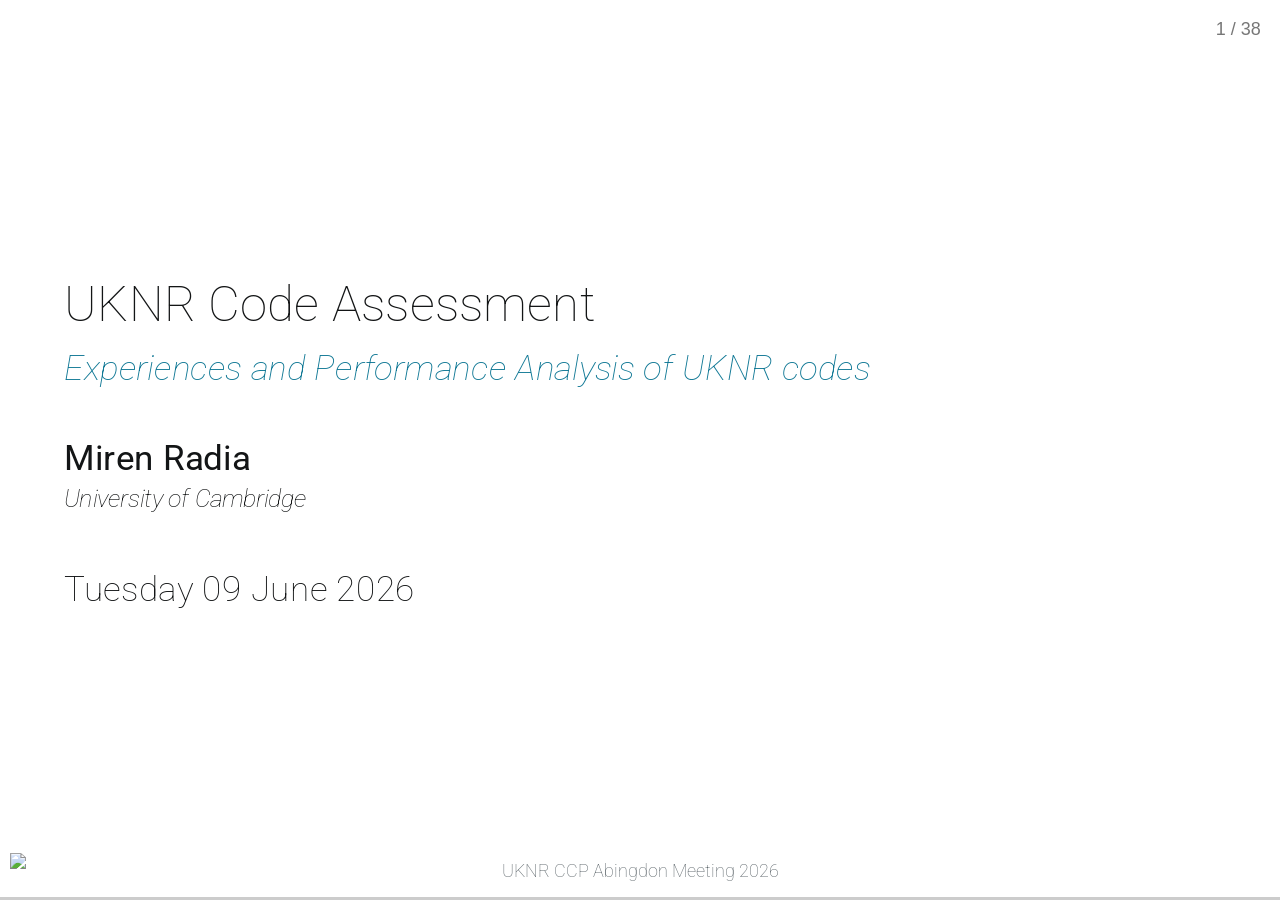
==== commit f176fafa: "Built site for gh-pages" ====
--- a/index.html
+++ b/index.html
@@ -157,9 +157,40 @@
 </section>
 <section id="motivation" class="slide level2">
 <h2>Motivation</h2>
-</section>
+<ul>
+<li>There are many 3+1 NR codes that are being developed and/or used by the UKNR community.</li>
+<li>There have been some efforts to compare some of these codes but most of these have focused on just two codes and/or their results.</li>
+<li>If we are provided with funding to form a full UKNR CCP, it’s important to understand the current state of the codes that are being used:
+<ul>
+<li>What are their methods and capabilities?</li>
+<li>How are they like to use/get started with?</li>
+<li>For codes that are currently under active development, what is their current development status?</li>
+<li>How do they perform?</li>
+</ul></li>
+</ul>
+</section>
+<section id="limitations-of-this-assessment" class="slide level2">
+<h2>Limitations of this assessment</h2>
+<ul>
+<li>Given finite time, there are many things we weren’t able to investigate. A non-exhaustive list of these include:
+<ul>
+<li>Matter (we looked at vacuum BHs only)<sup>1</sup></li>
+<li>Testing out every feature and capability</li>
+<li>Accuracy of the results</li>
+<li>Rigorous performance comparisons between the codes<sup>2</sup></li>
+<li>Weak scaling of the codes</li>
+</ul></li>
+<li>Assessment is a snapshot in time so subject to change.</li>
+</ul>
+<aside><ol class="aside-footnotes"><li id="fn1"><p>Not all codes support the same types of matter hence why we focussed on BHs.</p></li><li id="fn2"><p>To make performance comparisons fair, it would be necessary to determine the configuration for each code to achieve the same accuracy.</p></li></ol></aside></section>
 <section id="criteria-for-assessment" class="slide level2">
 <h2>Criteria for assessment</h2>
+<p>Although there are many other codes that are used internationally, we have chosen to only consider those that met the following criteria:</p>
+<ol type="1">
+<li>The code has some relevance within the UKNR community. For example, there is at least one developer based in the UK or there is a non-trivial number of users.</li>
+<li>The code is capable of evolving in 3+1 dimensions (i.e.&nbsp;it is not dimensionally reduced and does not require the use of symmetries).</li>
+<li>The code is capable of evolving a binary-black hole spacetime through inspiral, merger and ringdown.</li>
+</ol>
 </section>
 <section id="the-codes-we-investigated" class="slide level2">
 <h2>The codes we investigated</h2>
@@ -285,6 +316,7 @@
 </div>
 </div>
 </section></section>
+
     </div>
   <div class="quarto-auto-generated-content" style="display: none;">
 <p><img src="https://www.cosec.ac.uk/wp-content/uploads/2025/05/Cosec_Logo_RGB_no-text.png" class="slide-logo"></p>
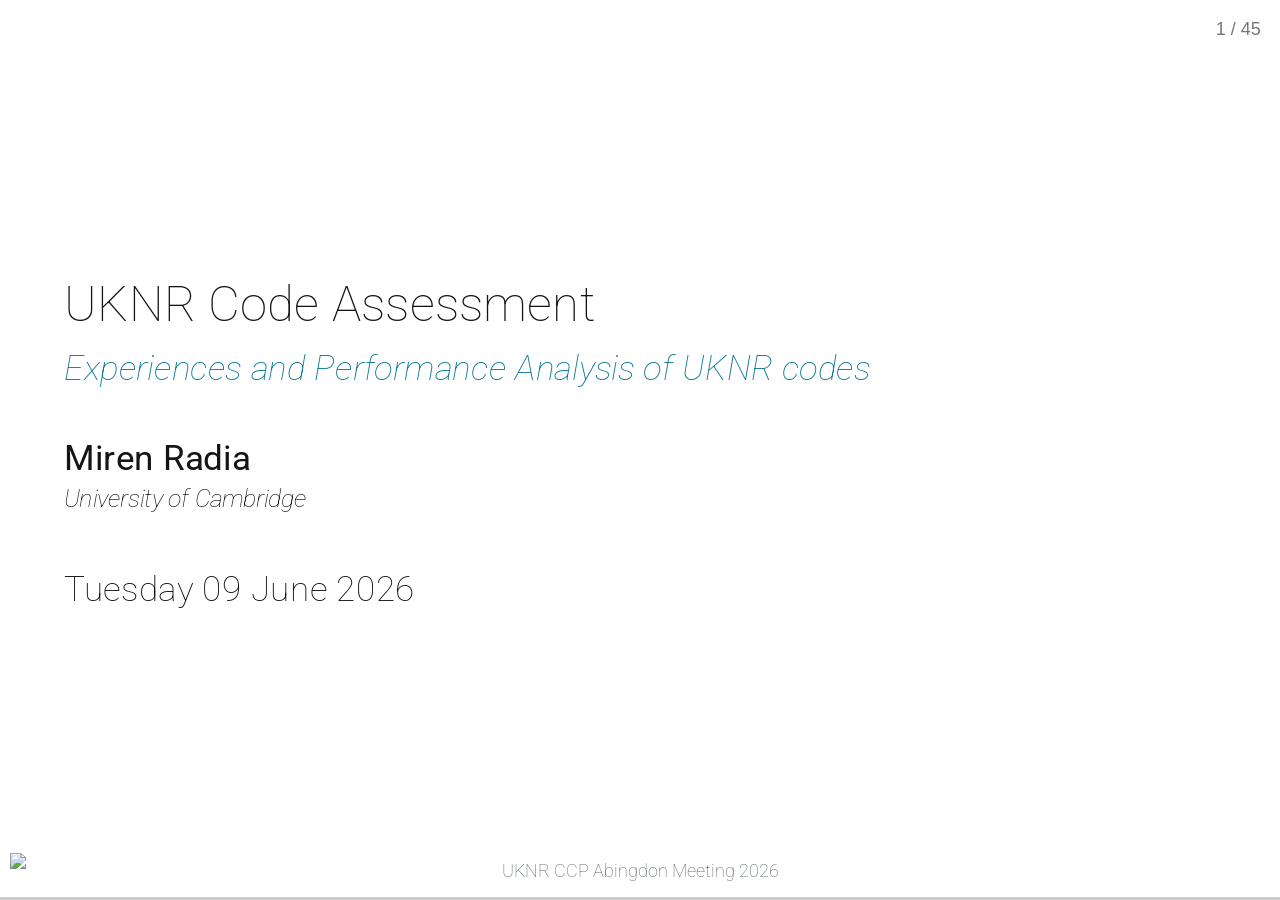
==== commit 582d8b12: "Built site for gh-pages" ====
--- a/index.html
+++ b/index.html
@@ -178,7 +178,7 @@
 <li>Testing out every feature and capability</li>
 <li>Accuracy of the results</li>
 <li>Rigorous performance comparisons between the codes<sup>2</sup></li>
-<li>Weak scaling of the codes</li>
+<li>Weak scaling</li>
 </ul></li>
 <li>Assessment is a snapshot in time so subject to change.</li>
 </ul>
@@ -191,10 +191,23 @@
 <li>The code is capable of evolving in 3+1 dimensions (i.e.&nbsp;it is not dimensionally reduced and does not require the use of symmetries).</li>
 <li>The code is capable of evolving a binary-black hole spacetime through inspiral, merger and ringdown.</li>
 </ol>
+<p>This criteria is not exhaustive so we didn’t include every code meeting this criteria.</p>
 </section>
 <section id="the-codes-we-investigated" class="slide level2">
 <h2>The codes we investigated</h2>
-</section></section>
+<p>Using the criteria described on the previous slide, we identified the following codes:</p>
+<ul>
+<li>BAM<sup>1</sup><sup>2</sup></li>
+<li>The Einstein Toolkit (ETK)
+<ul>
+<li>with the Carpet driver (on CPUs)</li>
+<li>with the CarpetX driver(on GPUs)</li>
+</ul></li>
+<li>ExaGRyPE<sup>3</sup></li>
+<li>GRTeclyn</li>
+<li>MHDuet (AMReX version only)</li>
+</ul>
+<aside><ol class="aside-footnotes"><li id="fn3"><p>We used the version of BAM used by Mark Hannam’s group.</p></li><li id="fn4"><p>Only tested on CPUs.</p></li><li id="fn5"><p>This code was not benchmarked.</p></li></ol></aside></section></section>
 <section>
 <section id="the-codes-and-their-capabilities" class="title-slide slide level1 center">
 <h1>The codes and their capabilities</h1>
@@ -202,32 +215,228 @@
 </section>
 <section id="common-features" class="slide level2">
 <h2>Common features</h2>
+<p>All of these codes use the following common methods:</p>
+<ul>
+<li>Finite difference methods for spatial discretisation</li>
+<li>Method of Lines for time integration</li>
+<li>Mesh refinement</li>
+<li>3+1 evolution systems: BSSN, CCZ4 or Z4c with some variant of the moving puncture gauge conditions</li>
+<li>Kreiss-Oliger dissipation</li>
+<li>Parallelised using the Message Passing Interface (MPI)</li>
+</ul>
 </section>
 <section id="bam" class="slide level2">
 <h2>BAM</h2>
-</section>
-<section id="einstein-toolkit" class="slide level2">
-<h2>Einstein Toolkit</h2>
-</section>
-<section id="exagrype" class="slide level2">
+<ul>
+<li>Written in (old-style) C with pure MPI parallelisation</li>
+<li>Very few dependencies (just a C compiler, Make, MPI, and optional HDF5)</li>
+<li>Originally written in the 1990s, it reached its current form in the mid-late 2000s and has not changed much since then.</li>
+<li>Node/vertex-centred with moving-box-style mesh refinement</li>
+<li>Berger-Oliger subcycling is used for most of the finer levels but disabled on coarser levels for stability.</li>
+<li>Sixth-order spatial differencing with eighth order KO dissipation</li>
+</ul>
+</section>
+<section id="bam-continued" class="slide level2">
+<h2>BAM (continued)</h2>
+<ul>
+<li>BSSN evolution scheme with Sommerfeld BCs.</li>
+<li>Puncture tracking</li>
+<li>Apparent Horizon finder</li>
+<li>Grid symmetries (e.g.&nbsp;bitant, quadrant, octant, etc.)</li>
+<li>Fourth or sixth order Lagrange polynomial interpolation of grid variables</li>
+<li>GW extraction via the Newman-Penrose formalism.</li>
+</ul>
+</section>
+<section id="einstein-toolkit-etk" class="slide level2 smaller">
+<h2>Einstein Toolkit (ETK)</h2>
+<ul>
+<li>The Einstein Toolkit is built on the Cactus Computational Toolkit (CCTK) software framework.</li>
+<li>A CCTK code comprises the Cactus <em>flesh</em> with additional <em>thorns</em> that implement a specific problem.</li>
+<li>The ETK is not really a single code but rather a collection of thorns with the Cactus flesh that can be used for various problems.</li>
+<li>Thorns can be written in C, C++ or Fortran but they have a standardized interface to the flesh and other thorns.</li>
+<li>The recommended way to build, manage and run simulations is with the SimFactory2 thorn which provides an abstraction layer over different HPC systems. It requires the local system to be configured in its database.</li>
+<li>One of the core thorns is the <em>driver</em> which implements the computational grid, mesh refinement (if relevant) and associated infrastructure.</li>
+<li>The most popular and well-supported driver is <em>Carpet</em> which works on just CPUs.
+<ul>
+<li>Carpet supports OpenMP parallelisation.</li>
+</ul></li>
+<li>The next generation replacement for Carpet is <em>CarpetX</em> which is built on the AMReX framework for block-structured AMR.
+<ul>
+<li>CarpetX supports OpenMP parallelisation and offloading to Nvidia GPUs via CUDA<sup>1</sup>.</li>
+</ul></li>
+</ul>
+<aside><ol class="aside-footnotes"><li id="fn6"><p>In principle, AMReX supports offloading to AMD and Intel GPUs via HIP and SYCL respectively but this is not exposed by CarpetX yet.</p></li></ol></aside></section>
+<section id="einstein-toolkit---cpu-tests" class="slide level2 smaller">
+<h2>Einstein Toolkit - CPU tests</h2>
+<p>For our CPU tests, we used:</p>
+<ul>
+<li>A subset of the thorns from the 2025_05 Kruskal ETK release.</li>
+<li>The Carpet driver.</li>
+<li>The McLachlan BSSN evolution thorn with Sommerfeld BCs.</li>
+<li>Eighth-order spatial differencing.</li>
+<li>Subcycling using buffer zones with fifth-order spatial prolongation (interpolation from coarse to fine) and second-order temporal prolongation.</li>
+<li>Moving-box style mesh refinement provided by the CarpetRegrid2 thorn.</li>
+</ul>
+<p>This is loosely based on the GW150914 ETK gallery example but with the Llama multipatch infrastructure removed (for fairer comparison with other codes).</p>
+</section>
+<section id="einstein-toolkit---gpu-tests" class="slide level2 smaller">
+<h2>Einstein Toolkit - GPU tests</h2>
+<p>For our GPU tests, we used:</p>
+<ul>
+<li>Recent development versions of the CarpetX and SpacetimeX thorn collections from Liwei Ji with subcycling support.</li>
+<li>The CarpetX driver.</li>
+<li>The Z4c evolution thorn from SpacetimeX</li>
+<li>Fourth-order spatial differencing.</li>
+<li>Subcycling with fifth-order prolongation.</li>
+<li>Moving-box style mesh refinement provided by the BoxInBox thorn.</li>
+<li>Sommerfeld BCs provided by the NewRadX thorn.</li>
+</ul>
+<p>CarpetX is still under active development and the software versions used for testing were not even merged into the main repositories so observations should be interpreted with this caveat.</p>
+</section>
+<section id="einstein-toolkit---additional-capabilities" class="slide level2 smaller">
+<h2>Einstein Toolkit - additional capabilities</h2>
+<p>The ETK has an extensive list of additional capabilities some of which have multiple implementations via different thorns. These include<sup>1</sup></p>
+<ul>
+<li>Multipatch support with “cubed sphere” outer patches (Llama infrastructure for Carpet and CapyrX infrastructure for CarpetX).</li>
+<li>Puncture tracking (PunctureTracker thorn).</li>
+<li>Apparent Horizon finding (AHFinder, AHFinderDirect, ET_BHaHAHA thorns).</li>
+<li>GW extraction via the NP formalism (WeylScal4, NPScalar and Multipole thorns).</li>
+<li>Lagrange polynomial interpolation of grid variables (CarpetInterp2 and AEILocalInterp thorns for Carpet and core capability for CarpetX).</li>
+<li>Reflection and rotational grid symmetries.</li>
+<li>Output of data that can be used with the SpECTRE Cauchy Characteristic Extraction code provided by the CCE_Export thorn.</li>
+</ul>
+<p>Note that many Carpet-compatible thorns have been rewritten to support CarpetX and are often renamed by appending with an “X” (e.g.&nbsp;TwoPunctures <span class="math inline">\(\to\)</span> TwoPuncturesX)</p>
+<aside><ol class="aside-footnotes"><li id="fn7"><p>This list is far from exhaustive.</p></li></ol></aside></section>
+<section id="exagrype" class="slide level2 smaller">
 <h2>ExaGRyPE</h2>
-</section>
-<section id="grteclyn" class="slide level2">
+<ul>
+<li>ExaGRyPE is an NR code built upon ExaHyPE 2 (second generation Exascale Hyperbolic PDE Engine) which in turn is built upon the Peano framework for solvers on dynamical adaptive Cartesian meshes.</li>
+<li>ExaGRyPE, ExaHyPE 2 and Peano are written in a mix of C++ and Python.</li>
+<li>To build a simulation executable, a Python script is invoked with simulation parameters passed as arguments (which cannot be changed at runtime).</li>
+<li>ExaGRyPE uses a mix of domain decomposition and task-based parallelism:
+<ul>
+<li>MPI is used for domain decomposition</li>
+<li>On CPUs, Peano/ExaHyPE 2 supports task-based parallelism via C++ standard library threading, Intel Threading Building Blocks (TBB), OpenMP and SYCL.</li>
+<li>On GPUs, they support offloading via SYCL and OpenMP (vendor-agnostic).</li>
+<li>Note that ExaGRyPE support for these programming models is not yet guaranteed.</li>
+</ul></li>
+<li>Cell-centred grid with spacetree<sup>1</sup> AMR.</li>
+<li>Fourth-order spatial differencing with sixth-order KO dissipation.</li>
+<li>First-order explicit time integration is generally used but RK4 is also supported.</li>
+<li>Trilinear spatial prolongation and averaging for restriction (interpolation from fine to coarse).</li>
+</ul>
+<aside><ol class="aside-footnotes"><li id="fn8"><p>In the case of a refinement ratio of 2, spacetree is often called octree. ExaGRyPE uses a ratio of 3.</p></li></ol></aside></section>
+<section id="exagrype-continued" class="slide level2">
+<h2>ExaGRyPE (continued)</h2>
+<ul>
+<li>CCZ4 evolution scheme which is recast as first-order-in-space so there are 58 evolved variables. Algebraic constraints are enforced.</li>
+<li>Sommerfeld BCs.</li>
+<li>Bowen-York initial data provided by TwoPunctures.</li>
+<li>Trilinear interpolation from grid variables onto particle tracers</li>
+<li>GW extraction via the NP formalism using the above particle tracer interpolation.</li>
+<li>Puncture tracking using the particle tracer interpolation.</li>
+</ul>
+</section>
+<section id="grteclyn" class="slide level2 smaller">
 <h2>GRTeclyn</h2>
-</section>
-<section id="mhduet" class="slide level2">
+<ul>
+<li>Written in modern C++.</li>
+<li>Built upon and integrated with the AMReX framework for block-structured AMR.</li>
+<li>Successor to GRChombo which was built on the Chombo AMR libraries</li>
+<li>Few dependencies: C++20 compiler (with GPU support if required), GNU Make, MPI and AMReX.</li>
+<li>MPI+X parallelized with X is OpenMP, CUDA (on Nvidia GPUs), HIP (on AMD GPUs) or SYCL (on Intel GPUs).</li>
+<li>Cell-centred grid with block-structured AMR.</li>
+<li>Arbitrary mesh refinement criteria but something emulating moving boxes is typically used on the finest few levels for BH binaries.</li>
+<li>Fourth-order spatial differencing with sixth-order KO dissipation.</li>
+<li>Fourth-order spatial prolongation, third-order temporal prolongation and fourth-order restriction.</li>
+</ul>
+</section>
+<section id="grteclyn-continued" class="slide level2">
+<h2>GRTeclyn (continued)</h2>
+<ul>
+<li>CCZ4 evolution scheme with Sommerfeld BCs and algebraic constraint enforcement</li>
+<li>Puncture tracking</li>
+<li>Lagrange polynomial interpolation of grid variables using AMReX particle infrastructure (usually fourth order)</li>
+<li>GW extraction via the NP formalism using above interpolation</li>
+<li>Grid symmetries (e.g.&nbsp;bitant, quadrant, etc)</li>
+</ul>
+</section>
+<section id="mhduet" class="slide level2 smaller">
 <h2>MHDuet</h2>
+<ul>
+<li>MHDuet is a code that is automatically generated using the Simflowny infrastructure.</li>
+<li>To generate a code using Simflowny, the scientific user needs to provide the following information in MathML format (typically generated using a Maple script):
+<ul>
+<li>Evolution equations</li>
+<li>Initial conditions</li>
+<li>Boundary conditions</li>
+<li>Discretisation scheme</li>
+</ul></li>
+<li>The generate code is built on either the SAMRAI or AMReX libraries. We focus on the AMReX version from now on.</li>
+<li>The generated code is written in C++ and parallelized with MPI+X where X is OpenMP, CUDA (on Nvidia GPUs) or HIP (on AMD GPUs).</li>
+<li>Mainly focused on MHD spacetimes rather than vacuum BHs.</li>
+<li>Relatively small number of dependencies in the vacuum case (similar to GRTeclyn but also with HDF5) but more in the MHD case (which we don’t consider).</li>
+</ul>
+</section>
+<section id="mhduet-continued" class="slide level2 smaller">
+<h2>MHDuet (continued)</h2>
+<ul>
+<li>Node/vertex-centred grid with block-structured AMR</li>
+<li>Fixed mesh refinement in the form of concentric boxes is typically used on coarser levels.</li>
+<li>On finer levels, function-based refinement and shadow-based refinement are supported.</li>
+<li>Fourth-order spatial differencing with sixth-order KO dissipation</li>
+<li>Fifth order spatial prolongation and third-order temporal prolongation</li>
+<li>CCZ4 evolution scheme with algebraic constraint violations damped.</li>
+<li>Extrapolating BCs are typically used.-</li>
+<li>Various reductions of grid variables can be computed (e.g.&nbsp;sums, extrema, norms, integrals, etc.)</li>
+<li>Linear interpolation of grid variables on spheres and planes for diagnostics and GW extraction.</li>
+</ul>
 </section></section>
 <section>
 <section id="hpc-resources" class="title-slide slide level1 center">
 <h1>HPC resources</h1>
 
 </section>
-<section id="cosma8" class="slide level2">
+<section id="cosma8" class="slide level2 smaller">
 <h2>COSMA8</h2>
-</section>
-<section id="tursa" class="slide level2">
+<ul>
+<li>CPU-based DiRAC system hosted at Durham University.</li>
+<li>528 compute nodes in total:
+<ul>
+<li>360 nodes with AMD Rome/Zen 2 CPUs</li>
+<li>168 nodes with AMD Milan/Zen 3 CPUs</li>
+</ul></li>
+<li>We used the newer Milan nodes for benchmarking.</li>
+<li>Milan node specifications:
+<ul>
+<li>Dell PowerEdge C6525 server</li>
+<li>2x AMD EPYC 7763 CPUs, 64 cores each (128 total), 2.45 GHz base clock</li>
+<li>1 TB DDR4 RAM</li>
+<li>1x Mellanox ConnectX-6 HDR InfiniBand NIC, 200 Gbps</li>
+</ul></li>
+<li>HDR200 InfiniBand network with a non-blocking fat-tree topology.</li>
+</ul>
+</section>
+<section id="tursa" class="slide level2 smaller">
 <h2>Tursa</h2>
+<ul>
+<li>GPU-based DiRAC system hosted by EPCC at the University of Edinburgh.</li>
+<li>178 compute nodes in total:
+<ul>
+<li>114 nodes with Nvidia A100 40 GB GPUs</li>
+<li>64 nodes with Nvidia A100 80 GB GPUs</li>
+</ul></li>
+<li>We used the 80 GB A100 nodes for benchmarking.</li>
+<li>Node specifications:
+<ul>
+<li>Atos BullSequana XH2000 server</li>
+<li>2x AMD EPYC 7413 CPUs, 24 cores each (48 total), 2.65 GHz base clock</li>
+<li>4x Nvidia A100 SXM 80 GB GPUs with NVLink interconnect</li>
+<li>1 TB DDR4 RAM</li>
+<li>4x Mellanox ConnectX-6 HDR InfiniBand NICs, 200 Gbps each</li>
+</ul></li>
+<li>HDR200 InfiniBand network with a non-blocking 2-layer fat-tree topology.</li>
+</ul>
 </section></section>
 <section>
 <section id="qualitative-setup-and-user-experience" class="title-slide slide level1 center">
@@ -237,7 +446,7 @@
 <section id="bam-1" class="slide level2">
 <h2>BAM</h2>
 </section>
-<section id="einstein-toolkit-1" class="slide level2">
+<section id="einstein-toolkit" class="slide level2">
 <h2>Einstein Toolkit</h2>
 </section>
 <section id="exagrype-1" class="slide level2">
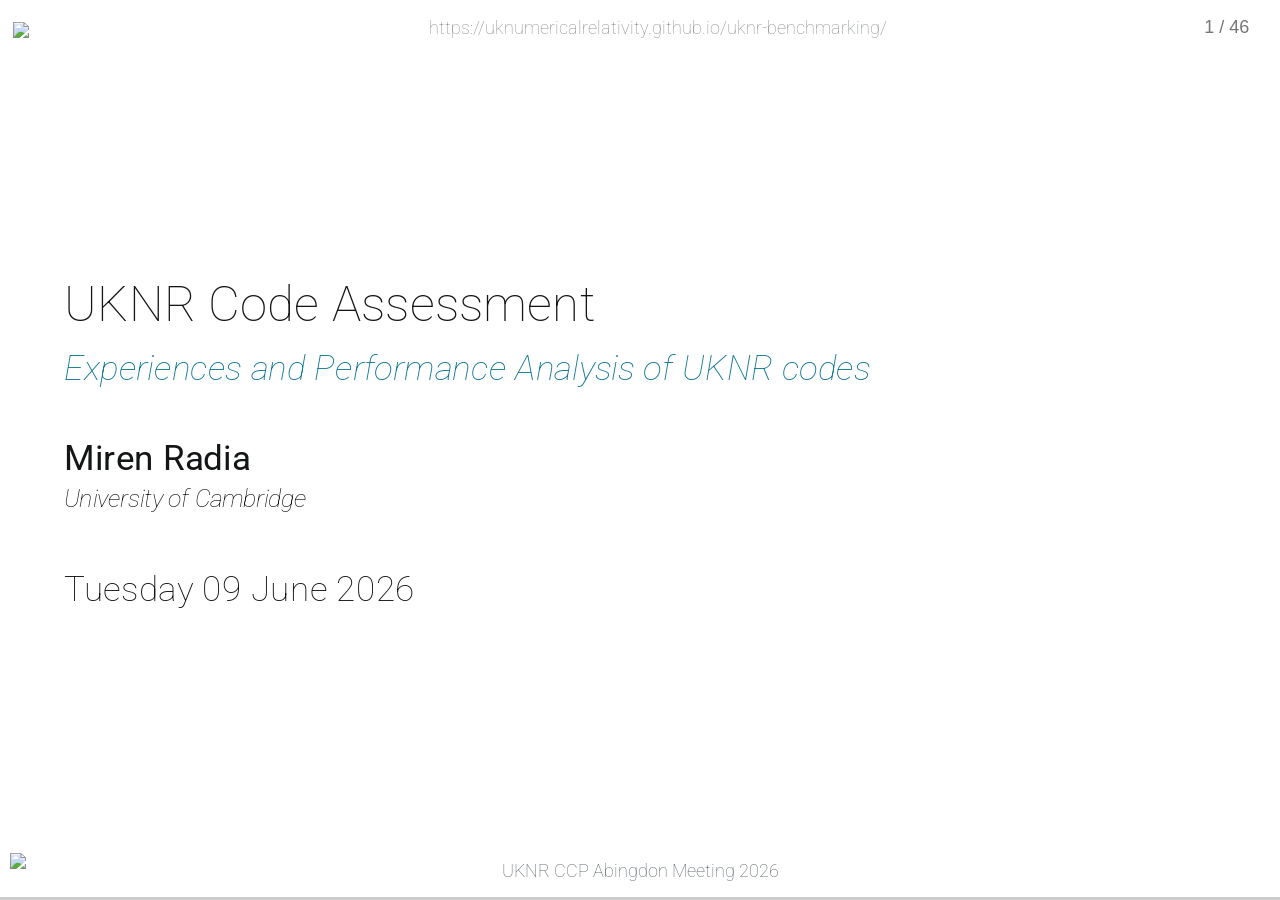
==== commit f76841a6: "Built site for gh-pages" ====
--- a/index.html
+++ b/index.html
@@ -10,7 +10,7 @@
 <script src="slides_files/libs/quarto-contrib/reveal-header-1.0.0/add_header.js" defer="true"></script>
 <link href="slides_files/libs/quarto-contrib/reveal-header-1.0.0/add_header.css" rel="stylesheet">
 <script src="slides_files/libs/quarto-contrib/sc-sb-title-1.0.0/sc_sb_title.js" defer="true"></script>
-<link href="slides_files/libs/quarto-contrib/grid-no-htext-1.0.0/grid_no_htext.css" rel="stylesheet"><meta charset="utf-8">
+<link href="slides_files/libs/quarto-contrib/grid-htext-1.0.0/grid_htext.css" rel="stylesheet"><meta charset="utf-8">
   <meta name="generator" content="quarto-1.9.38">
 
   <title>UKNR Code Assessment</title>
@@ -36,6 +36,7 @@
     }
   </style>
   <link rel="stylesheet" href="slides_files/libs/revealjs/dist/theme/quarto-b2736e9fcda83c748fd63b6e579550ef.css">
+  <link rel="stylesheet" href="custom.css">
   <link href="slides_files/libs/revealjs/plugin/quarto-line-highlight/line-highlight.css" rel="stylesheet">
   <link href="slides_files/libs/revealjs/plugin/reveal-menu/menu.css" rel="stylesheet">
   <link href="slides_files/libs/revealjs/plugin/reveal-menu/quarto-menu.css" rel="stylesheet">
@@ -158,11 +159,11 @@
 <section id="motivation" class="slide level2">
 <h2>Motivation</h2>
 <ul>
-<li>There are many 3+1 NR codes that are being developed and/or used by the UKNR community.</li>
+<li>There are many <span class="alert">3+1 NR codes</span> that are being developed and/or used by the <span class="alert">UKNR community</span> community.</li>
 <li>There have been some efforts to compare some of these codes but most of these have focused on just two codes and/or their results.</li>
-<li>If we are provided with funding to form a full UKNR CCP, it’s important to understand the current state of the codes that are being used:
-<ul>
-<li>What are their methods and capabilities?</li>
+<li>If we are provided with funding to form a <span class="alert">full UKNR CCP</span>, it’s important to understand the current state of the codes that are being used:
+<ul>
+<li>What are their <span class="alert">methods and capabilities</span>[^no-physics]?</li>
 <li>How are they like to use/get started with?</li>
 <li>For codes that are currently under active development, what is their current development status?</li>
 <li>How do they perform?</li>
@@ -177,19 +178,19 @@
 <li>Matter (we looked at vacuum BHs only)<sup>1</sup></li>
 <li>Testing out every feature and capability</li>
 <li>Accuracy of the results</li>
-<li>Rigorous performance comparisons between the codes<sup>2</sup></li>
-<li>Weak scaling</li>
+<li><span class="alert">Rigorous performance comparisons</span> between the codes<sup>2</sup></li>
+<li><span class="alert">Weak scaling</span></li>
 </ul></li>
-<li>Assessment is a snapshot in time so subject to change.</li>
+<li>Assessment is a <span class="alert">snapshot in time</span> so subject to change.</li>
 </ul>
 <aside><ol class="aside-footnotes"><li id="fn1"><p>Not all codes support the same types of matter hence why we focussed on BHs.</p></li><li id="fn2"><p>To make performance comparisons fair, it would be necessary to determine the configuration for each code to achieve the same accuracy.</p></li></ol></aside></section>
 <section id="criteria-for-assessment" class="slide level2">
 <h2>Criteria for assessment</h2>
 <p>Although there are many other codes that are used internationally, we have chosen to only consider those that met the following criteria:</p>
 <ol type="1">
-<li>The code has some relevance within the UKNR community. For example, there is at least one developer based in the UK or there is a non-trivial number of users.</li>
-<li>The code is capable of evolving in 3+1 dimensions (i.e.&nbsp;it is not dimensionally reduced and does not require the use of symmetries).</li>
-<li>The code is capable of evolving a binary-black hole spacetime through inspiral, merger and ringdown.</li>
+<li>The code has some <span class="alert">relevance within the UKNR community</span>. For example, there is at least one developer based in the UK or there is a non-trivial number of users.</li>
+<li>The code is capable of evolving in <span class="alert">3+1 dimensions</span> (i.e.&nbsp;it is not dimensionally reduced and does not require the use of symmetries).</li>
+<li>The code is capable of evolving a <span class="alert">binary black hole spacetime</span> through <span class="alert">inspiral, merger and ringdown</span>.</li>
 </ol>
 <p>This criteria is not exhaustive so we didn’t include every code meeting this criteria.</p>
 </section>
@@ -197,15 +198,15 @@
 <h2>The codes we investigated</h2>
 <p>Using the criteria described on the previous slide, we identified the following codes:</p>
 <ul>
-<li>BAM<sup>1</sup><sup>2</sup></li>
-<li>The Einstein Toolkit (ETK)
+<li><span class="alert">BAM</span><sup>1</sup><sup>2</sup></li>
+<li>The <span class="alert">Einstein Toolkit</span> (ETK)
 <ul>
 <li>with the Carpet driver (on CPUs)</li>
-<li>with the CarpetX driver(on GPUs)</li>
+<li>with the CarpetX driver (on GPUs)</li>
 </ul></li>
-<li>ExaGRyPE<sup>3</sup></li>
-<li>GRTeclyn</li>
-<li>MHDuet (AMReX version only)</li>
+<li><span class="alert">ExaGRyPE</span><sup>3</sup></li>
+<li><span class="alert">GRTeclyn</span></li>
+<li><span class="alert">MHDuet</span> (AMReX version only)</li>
 </ul>
 <aside><ol class="aside-footnotes"><li id="fn3"><p>We used the version of BAM used by Mark Hannam’s group.</p></li><li id="fn4"><p>Only tested on CPUs.</p></li><li id="fn5"><p>This code was not benchmarked.</p></li></ol></aside></section></section>
 <section>
@@ -217,19 +218,405 @@
 <h2>Common features</h2>
 <p>All of these codes use the following common methods:</p>
 <ul>
-<li>Finite difference methods for spatial discretisation</li>
-<li>Method of Lines for time integration</li>
-<li>Mesh refinement</li>
+<li><span class="alert">Finite difference</span> methods for spatial discretisation</li>
+<li><span class="alert">Method of Lines</span> for time integration</li>
+<li><span class="alert">Mesh refinement</span></li>
 <li>3+1 evolution systems: BSSN, CCZ4 or Z4c with some variant of the moving puncture gauge conditions</li>
 <li>Kreiss-Oliger dissipation</li>
-<li>Parallelised using the Message Passing Interface (MPI)</li>
-</ul>
-</section>
-<section id="bam" class="slide level2">
+<li>Parallelised using the <span class="alert">Message Passing Interface (MPI)</span></li>
+</ul>
+</section>
+<section id="slide-code-details" class="slide level2">
+<h2>Code details</h2>
+<p>Further details about each code can be found in the appendices linked below:</p>
+<ul>
+<li><a href="#/bam-appendix"><span class="button">BAM</span></a></li>
+<li><a href="#/etk-appendix"><span class="button">Einstein Toolkit</span></a></li>
+<li><a href="#/exagrype-appendix"><span class="button">ExaGRyPE</span></a></li>
+<li><a href="#/grteclyn-appendix"><span class="button">GRTeclyn</span></a></li>
+<li><a href="#/mhduet-appendix"><span class="button">MHDuet</span></a></li>
+</ul>
+</section></section>
+<section>
+<section id="hpc-resources" class="title-slide slide level1 center">
+<h1>HPC resources</h1>
+
+</section>
+<section id="cosma8" class="slide level2 smaller">
+<h2>COSMA8</h2>
+<ul>
+<li><span class="alert">CPU-based</span> DiRAC system hosted at Durham University.</li>
+<li>528 compute nodes in total:
+<ul>
+<li>360 nodes with AMD Rome/Zen 2 CPUs</li>
+<li>168 nodes with AMD Milan/Zen 3 CPUs</li>
+</ul></li>
+<li>We used the newer Milan nodes for benchmarking.</li>
+<li>Milan node specifications:
+<ul>
+<li>Dell PowerEdge C6525 server</li>
+<li>2x AMD EPYC 7763 CPUs, 64 cores each (128 total), 2.45 GHz base clock</li>
+<li>1 TB DDR4 RAM</li>
+<li>1x Mellanox ConnectX-6 HDR InfiniBand NIC, 200 Gbps</li>
+</ul></li>
+<li><span class="alert">HDR200 InfiniBand</span> network with a non-blocking fat-tree topology.</li>
+</ul>
+</section>
+<section id="tursa" class="slide level2 smaller">
+<h2>Tursa</h2>
+<ul>
+<li><span class="alert">GPU-based</span> DiRAC system hosted by EPCC at the University of Edinburgh.</li>
+<li>178 compute nodes in total:
+<ul>
+<li>114 nodes with Nvidia A100 40 GB GPUs</li>
+<li>64 nodes with Nvidia A100 80 GB GPUs</li>
+</ul></li>
+<li>We used the 80 GB A100 nodes for benchmarking.</li>
+<li>Node specifications:
+<ul>
+<li>Atos BullSequana XH2000 server</li>
+<li>2x AMD EPYC 7413 CPUs, 24 cores each (48 total), 2.65 GHz base clock</li>
+<li>4x Nvidia A100 SXM 80 GB GPUs with NVLink interconnect</li>
+<li>1 TB DDR4 RAM</li>
+<li>4x Mellanox ConnectX-6 HDR InfiniBand NICs, 200 Gbps each</li>
+</ul></li>
+<li>HDR200 InfiniBand network with a non-blocking 2-layer fat-tree topology.</li>
+</ul>
+</section></section>
+<section>
+<section id="qualitative-setup-and-user-experience" class="title-slide slide level1 center">
+<h1>Qualitative setup and user experience</h1>
+
+</section>
+<section id="bam" class="slide level2 smaller">
 <h2>BAM</h2>
-<ul>
-<li>Written in (old-style) C with pure MPI parallelisation</li>
-<li>Very few dependencies (just a C compiler, Make, MPI, and optional HDF5)</li>
+<div class="columns">
+<div class="column" style="width:50%;">
+<h3 id="pros">Pros</h3>
+<ul>
+<li><p><span class="alert">Few dependencies</span> and simple build system so easy to get set up with on a new system.</p></li>
+<li><p>Quick to build.</p></li>
+<li><p>Structure of the code is easy to understand and follow which makes modification straightforward.</p></li>
+<li><p>Familiar workflow:</p>
+<pre><code>mpirun -n &lt;num_procs&gt; ./bam parfile.par</code></pre></li>
+<li><p>Mature code with a long history of production simulations.</p></li>
+</ul>
+</div><div class="column" style="width:50%;">
+<h3 id="cons">Cons</h3>
+<ul>
+<li><span class="alert">Private code</span></li>
+<li>Limited documentation</li>
+<li>Old style C requires some workaround with modern compilers</li>
+<li>No support for GPU offloading</li>
+</ul>
+</div></div>
+</section>
+<section id="einstein-toolkit" class="slide level2 smaller">
+<h2>Einstein Toolkit</h2>
+<div class="columns">
+<div class="column" style="width:50%;">
+<h3 id="pros-1">Pros</h3>
+<ul>
+<li><p><span class="alert">Open source</span> with a large and active community.</p></li>
+<li><p>Extensive collection of thorns that provide lots of capabilities and flexibility.</p></li>
+<li><p>SimFactory2 provides a convenient abstraction layer for building and running simulations on supported HPC systems.</p></li>
+<li><p>Cactus thorn interface means that the process to adding new capabilities is standardised.</p></li>
+<li><p>Tutorials on how to get started.</p></li>
+<li><p>Some thorns have great documentation.</p></li>
+<li><p>Can print information about all parameters by doing</p>
+<pre><code>./cactus_sim --describe-all-parameters</code></pre></li>
+<li><p>Many thorns are mature and have been used in many production simulations.</p></li>
+</ul>
+</div><div class="column" style="width:50%;">
+<h3 id="cons-1">Cons</h3>
+<ul>
+<li><span class="alert">Large number of dependencies</span> and complex build system.</li>
+<li>Slow to build (especially if using default release thornlist used).</li>
+<li>Difficult to set up on a new unsupported system.</li>
+<li>Some thorns have very little documentation.</li>
+<li>SimFactory2 workflow may be unfamiliar for those coming from other codes.</li>
+<li>CarpetX thorns are still under active development and much less mature than equivalent Carpet thorns.</li>
+<li>Had a very difficult time getting CarpetX to run on Tursa due to a bug but cannot be sure if this is a CarpetX or Tursa problem.</li>
+</ul>
+</div></div>
+</section>
+<section id="exagrype" class="slide level2 smaller">
+<h2>ExaGRyPE</h2>
+<div class="columns">
+<div class="column" style="width:50%;">
+<h3 id="pros-2">Pros</h3>
+<ul>
+<li><span class="alert">Open source</span></li>
+<li>Abstracted interface so scientific user shouldn’t need to worry about technical details</li>
+<li>Python domain-specific language (DSL)</li>
+<li>Good connections with core developers</li>
+<li>Portability to different architectures</li>
+<li>Good documentation</li>
+</ul>
+</div><div class="column" style="width:50%;">
+<h3 id="cons-2">Cons</h3>
+<ul>
+<li><span class="alert">Many parameters are hardcoded</span> and not exposed to the user<sup>1</sup>.</li>
+<li>Non-standard workflow: no ability to change parameters at runtime.</li>
+<li>Only uses open GPU programming models (SYCL, OpenMP) which are often not first-party supported by GPU vendors and less performant than vendor-specific models (CUDA, HIP).</li>
+<li>GPU support finicky (development ongoing).</li>
+<li>Slightly difficult to debug build errors due to Python wrapper.</li>
+</ul>
+</div></div>
+<aside><ol class="aside-footnotes"><li id="fn6"><p>This prevented us from performing scaling tests with ExaGRyPE.</p></li></ol></aside></section>
+<section id="grteclyn" class="slide level2 smaller">
+<h2>GRTeclyn</h2>
+<div class="columns">
+<div class="column" style="width:50%;">
+<h3 id="pros-3">Pros</h3>
+<ul>
+<li><p><span class="alert">Open source</span></p></li>
+<li><p>Not too many dependencies so relatively straightforward to port to a new system</p></li>
+<li><p>Relatively quick to build</p></li>
+<li><p>Familiar workflow:</p>
+<pre><code>mpirun -n &lt;num_procs&gt; &lt;exe&gt; &lt;param_file&gt;</code></pre></li>
+<li><p>Robust GPU support from AMReX on Nvidia, AMD and Intel GPUs</p></li>
+<li><p>Good and improving documentation</p></li>
+</ul>
+</div><div class="column" style="width:50%;">
+<h3 id="cons-3">Cons</h3>
+<ul>
+<li>No standardised interface to add new capabilities like ETK</li>
+<li>Relatively new code so less mature than some others</li>
+<li>Some features are still under development and not yet available (e.g.&nbsp;Apparent Horizon Finder, GW extraction)</li>
+<li>Depends on AMReX which we have less control over.</li>
+</ul>
+</div></div>
+</section>
+<section id="mhduet" class="slide level2 smaller">
+<h2>MHDuet</h2>
+<div class="columns">
+<div class="column" style="width:50%;">
+<h3 id="pros-4">Pros</h3>
+<ul>
+<li><p><span class="alert">Simflowny code generation</span> means it can be quicker for scientific users to get from new equations to code.</p></li>
+<li><p>Simflowny is open source</p></li>
+<li><p>Simple build system (just a single Makefile)</p></li>
+<li><p>Not too many dependencies (especially in the vacuum case)</p></li>
+<li><p>Robust GPU support from AMReX</p></li>
+<li><p>Familiar workflow:</p>
+<pre><code>mpirun -n &lt;num_procs&gt; &lt;exe&gt; &lt;param_file&gt;</code></pre></li>
+</ul>
+</div><div class="column" style="width:50%;">
+<h3 id="cons-4">Cons</h3>
+<ul>
+<li>Auto-generated code can be very verbose and difficult to read</li>
+<li>Can be slow to compile depending on problem size</li>
+<li>Build system is not very portable</li>
+<li>Non-trivial to add new capabilities that are not supported by Simflowny</li>
+<li>Depends on AMReX which we have less control over</li>
+</ul>
+</div></div>
+</section></section>
+<section>
+<section id="scaling" class="title-slide slide level1 center">
+<h1>Scaling</h1>
+
+</section>
+<section id="setup-and-common-configuration" class="slide level2 smaller">
+<h2>Setup and common configuration</h2>
+<ul>
+<li>We only considered <span class="alert">strong scaling</span> (i.e.&nbsp;increasing the computational resources for a fixed problem size).</li>
+<li>BH binary simulation with initial data based on the <span class="alert">GW150914 event</span>.</li>
+<li>For an individual code, we used the same problem configuration for both CPU and GPU scaling tests<sup>1</sup> to make comparisons between them fairer.</li>
+<li>For each code, we started with a grid configuration that could be plausibly used in a production simulation and then iterated on the size of this grid until we found a configuration that saturated most of the RAM on a single COSMA8 node or a single Tursa node.</li>
+<li>Grid configurations therefore differ between codes but they are in a similar ballpark.</li>
+<li>We only evolved each code for a few timesteps on the coarsest level (with subcycling) and ignored time spent on initialization and finalization.</li>
+<li>We used each code’s internal timing/profiling tools to measure the walltime of the main evolution loop.</li>
+<li>For all codes, the total mass in the simulation is <span class="math inline">\(M \approx 1\)</span> in code units.</li>
+<li>Parameter files, build and job submission scripts can be found in the <a href="https://github.com/UKNumericalRelativity/uknr-benchmarking">uknr-benchmarking repository</a>.</li>
+<li>On COSMA8, we used between 1 and 32 nodes (128 to 4096 cores).</li>
+<li>On Tursa, we used between 1 and 32 nodes (4 to 128 GPUs).</li>
+</ul>
+<aside><ol class="aside-footnotes"><li id="fn7"><p>This is not true in the ETK case because of the change in mesh refinement driver between CPU and GPU tests.</p></li></ol></aside></section>
+<section id="bam-problem-configuration" class="slide level2">
+<h2>BAM problem configuration</h2>
+<ul>
+<li>12 levels of mesh refinement (including coarsest level).</li>
+<li>6 levels of fixed boxes and 6 levels of moving boxes.</li>
+<li><span class="math inline">\(320^2 \times 160\)</span> points and <span class="math inline">\(4400^2 \times 2200\)</span> (bitant symmetry) length in code units on the coarsest level.</li>
+<li><span class="math inline">\(\sim 1/149\)</span> resolution on the finest level.</li>
+<li>2 timesteps on the coarsest level with subcycling from level 7 onwards (<span class="math inline">\(t_{\text{end}} = 0.107421875\)</span>).</li>
+<li>Due to BAM’s data distribution, we were only able to go up to <span class="alert">16 nodes</span> (2048 cores) on COSMA8 (there was an error with 4096 cores).</li>
+</ul>
+</section>
+<section id="bam-scaling" class="slide level2">
+<h2>BAM scaling</h2>
+
+<img data-src="media/bam_strong_scaling_cosma8_actual.svg" class="quarto-figure quarto-figure-center r-stretch"></section>
+<section id="etk-problem-configuration" class="slide level2 smaller">
+<h2>ETK problem configuration</h2>
+<div class="columns">
+<div class="column" style="width:50%;">
+<h3 id="carpet-cpu-tests">Carpet CPU tests</h3>
+<ul>
+<li>10 levels of mesh refinement (including coarsest level).</li>
+<li><span class="math inline">\(320^2 \times 160\)</span> points and <span class="math inline">\(1024^2 \times 512\)</span> (bitant symmetry) length in code units on the coarsest level.</li>
+<li><span class="math inline">\(1/160\)</span> resolution on the finest level.</li>
+<li>Subcycling on all but the coarsest two levels.</li>
+<li>Terminate after 256 iterations (1 timestep on the coarsest level: <span class="math inline">\(t_{\text{end}} = 0.4\)</span>).</li>
+</ul>
+</div><div class="column" style="width:50%;">
+<h3 id="carpetx-gpu-tests">CarpetX GPU tests</h3>
+<ul>
+<li>10 levels of mesh refinement (including coarsest level).</li>
+<li><span class="math inline">\(288^3\)</span> points and <span class="math inline">\(1024^3\)</span> length in code units on the coarsest level.</li>
+<li>Some issues with bitant symmetry hence not used.</li>
+<li><span class="math inline">\(1/144\)</span> resolution on the finest level.</li>
+<li>Subcycling on all levels.</li>
+<li>Terminate after 512 iterations (1 timestep on the coarsest level: <span class="math inline">\(t_{\text{end}} \approx 0.889\)</span>).</li>
+</ul>
+</div></div>
+</section>
+<section id="etk-scaling" class="slide level2">
+<h2>ETK scaling</h2>
+<div class="columns">
+<div class="column" style="width:50%;">
+<div class="quarto-figure quarto-figure-center">
+<figure>
+<p><img data-src="media/etk_strong_scaling_cosma8_actual.svg" class="quarto-figure quarto-figure-center"></p>
+</figure>
+</div>
+</div><div class="column" style="width:50%;">
+<div class="quarto-figure quarto-figure-center">
+<figure>
+<p><img data-src="media/etk_strong_scaling_tursa_actual.svg" class="quarto-figure quarto-figure-center"></p>
+</figure>
+</div>
+</div></div>
+</section>
+<section id="grteclyn-problem-configuration" class="slide level2">
+<h2>GRTeclyn problem configuration</h2>
+<ul>
+<li>10 levels of mesh refinement (including coarsest level).</li>
+<li><span class="math inline">\(320^2 \times 160\)</span> cells and <span class="math inline">\(1024^2 \times 512\)</span> (bitant symmetry) length in code units on the coarsest level.</li>
+<li><span class="math inline">\(1/160\)</span> resolution on the finest level.</li>
+<li>Subcycling on all levels.</li>
+<li>1 timestep on the coarsest level (<span class="math inline">\(t_{\text{end}} = 0.8\)</span>).</li>
+</ul>
+</section>
+<section id="grteclyn-scaling" class="slide level2">
+<h2>GRTeclyn scaling</h2>
+<div class="columns">
+<div class="column" style="width:50%;">
+<div class="quarto-figure quarto-figure-center">
+<figure>
+<p><img data-src="media/grteclyn_strong_scaling_cosma8_actual.svg" class="quarto-figure quarto-figure-center"></p>
+</figure>
+</div>
+</div><div class="column" style="width:50%;">
+<div class="quarto-figure quarto-figure-center">
+<figure>
+<p><img data-src="media/grteclyn_strong_scaling_tursa_actual.svg" class="quarto-figure quarto-figure-center"></p>
+</figure>
+</div>
+</div></div>
+</section>
+<section id="mhduet-problem-configuration" class="slide level2">
+<h2>MHDuet problem configuration</h2>
+<ul>
+<li>10 levels of mesh refinement (including coarsest level).</li>
+<li><span class="math inline">\(256^3\)</span> cells and <span class="math inline">\(1024^3\)</span> length in code units on the coarsest level.</li>
+<li>Fixed mesh refinement for the coarsest 6 levels with boxes of lengths: 1024, 512, 256, 128, 64, 32</li>
+<li><span class="math inline">\(1/128\)</span> resolution on the finest level.</li>
+<li>Subcycling on all levels.</li>
+<li>1 timestep on the coarsest level (<span class="math inline">\(t_{\text{end}} = 1.6\)</span>).</li>
+</ul>
+</section>
+<section id="mhduet-scaling" class="slide level2">
+<h2>MHDuet scaling</h2>
+<div class="columns">
+<div class="column" style="width:50%;">
+<div class="quarto-figure quarto-figure-center">
+<figure>
+<p><img data-src="media/mhduet_strong_scaling_cosma8_actual.svg" class="quarto-figure quarto-figure-center"></p>
+</figure>
+</div>
+</div><div class="column" style="width:50%;">
+<div class="quarto-figure quarto-figure-center">
+<figure>
+<p><img data-src="media/mhduet_strong_scaling_tursa_actual.svg" class="quarto-figure quarto-figure-center"></p>
+</figure>
+</div>
+</div></div>
+</section>
+<section id="all-codes-cpu-scaling" class="slide level2 scrollable">
+<h2>All codes CPU scaling</h2>
+<div class="columns">
+<div class="column center" style="width:50%;">
+<p><img data-src="media/bam_strong_scaling_cosma8_actual.svg" class="quarto-figure quarto-figure-center"> <img data-src="media/grteclyn_strong_scaling_cosma8_actual.svg" class="quarto-figure quarto-figure-center"></p>
+</div><div class="column center" style="width:50%;">
+<p><img data-src="media/etk_strong_scaling_cosma8_actual.svg" class="quarto-figure quarto-figure-center"> <img data-src="media/mhduet_strong_scaling_cosma8_actual.svg" class="quarto-figure quarto-figure-center"></p>
+</div></div>
+</section>
+<section id="all-codes-gpu-scaling" class="slide level2 scrollable">
+<h2>All codes GPU scaling</h2>
+<div class="columns">
+<div class="column center" style="width:50%;">
+<div class="quarto-figure quarto-figure-center">
+<figure>
+<p><img data-src="media/etk_strong_scaling_tursa_actual.svg" class="quarto-figure quarto-figure-center"></p>
+</figure>
+</div>
+</div><div class="column center" style="width:50%;">
+<div class="quarto-figure quarto-figure-center">
+<figure>
+<p><img data-src="media/grteclyn_strong_scaling_tursa_actual.svg" class="quarto-figure quarto-figure-center"></p>
+</figure>
+</div>
+</div></div>
+<div class="columns">
+<div class="column center" style="width:25%;">
+
+</div><div class="column center" style="width:50%;">
+<div class="quarto-figure quarto-figure-center">
+<figure>
+<p><img data-src="media/mhduet_strong_scaling_tursa_actual.svg" class="quarto-figure quarto-figure-center"></p>
+</figure>
+</div>
+</div><div class="column center" style="width:25%;">
+
+</div></div>
+</section></section>
+<section>
+<section id="conclusions" class="title-slide slide level1 center">
+<h1>Conclusions</h1>
+
+</section>
+<section id="summary-and-future-work" class="slide level2">
+<h2>Summary and future work</h2>
+<ul>
+<li>We have explored the user experience and performance of some popular UKNR 3+1 codes on CPU and GPU-based HPC systems.</li>
+<li>We will analyze the profiling data from the scaling tests to identify where time is being spent during simulations.</li>
+<li>We are writing a report on our findings which will be made publicly available and feed into the main UKNR scoping report.</li>
+<li>With greater time, we would have liked to have done the following:
+<ul>
+<li>Weak scaling analysis</li>
+<li>Accuracy comparison between the codes of a full BBH simulation</li>
+<li>Resources required to achieve the same accuracy</li>
+</ul></li>
+</ul>
+</section></section>
+<section id="any-questions" class="title-slide slide level1 center">
+<h1>Any questions?</h1>
+
+</section>
+
+<section>
+<section id="appendices" class="title-slide slide level1 center">
+<h1>Appendices</h1>
+
+</section>
+<section id="bam-appendix" class="slide level2">
+<h2>BAM</h2>
+<ul>
+<li>Written in (old-style) C with <span class="alert">pure MPI parallelisation</span></li>
+<li><span class="alert">Very few dependencies</span> (just a C compiler, Make, MPI, and optional HDF5)</li>
 <li>Originally written in the 1990s, it reached its current form in the mid-late 2000s and has not changed much since then.</li>
 <li>Node/vertex-centred with moving-box-style mesh refinement</li>
 <li>Berger-Oliger subcycling is used for most of the finer levels but disabled on coarser levels for stability.</li>
@@ -239,38 +626,39 @@
 <section id="bam-continued" class="slide level2">
 <h2>BAM (continued)</h2>
 <ul>
-<li>BSSN evolution scheme with Sommerfeld BCs.</li>
+<li><span class="alert">BSSN evolution scheme</span> with Sommerfeld BCs.</li>
 <li>Puncture tracking</li>
-<li>Apparent Horizon finder</li>
+<li><span class="alert">Apparent Horizon finder</span></li>
 <li>Grid symmetries (e.g.&nbsp;bitant, quadrant, octant, etc.)</li>
 <li>Fourth or sixth order Lagrange polynomial interpolation of grid variables</li>
 <li>GW extraction via the Newman-Penrose formalism.</li>
 </ul>
-</section>
-<section id="einstein-toolkit-etk" class="slide level2 smaller">
+<p><a href="#/slide-code-details"><span class="button">Return to code details</span></a></p>
+</section>
+<section id="etk-appendix" class="slide level2 smaller">
 <h2>Einstein Toolkit (ETK)</h2>
 <ul>
-<li>The Einstein Toolkit is built on the Cactus Computational Toolkit (CCTK) software framework.</li>
+<li>The Einstein Toolkit is built on the <span class="alert">Cactus Computational Toolkit (CCTK)</span> software framework.</li>
 <li>A CCTK code comprises the Cactus <em>flesh</em> with additional <em>thorns</em> that implement a specific problem.</li>
-<li>The ETK is not really a single code but rather a collection of thorns with the Cactus flesh that can be used for various problems.</li>
+<li>The ETK is <span class="alert">not really a single code</span> but rather a collection of thorns with the Cactus flesh that can be used for various problems.</li>
 <li>Thorns can be written in C, C++ or Fortran but they have a standardized interface to the flesh and other thorns.</li>
 <li>The recommended way to build, manage and run simulations is with the SimFactory2 thorn which provides an abstraction layer over different HPC systems. It requires the local system to be configured in its database.</li>
 <li>One of the core thorns is the <em>driver</em> which implements the computational grid, mesh refinement (if relevant) and associated infrastructure.</li>
-<li>The most popular and well-supported driver is <em>Carpet</em> which works on just CPUs.
+<li>The most popular and well-supported driver is <span class="alert"><em>Carpet</em></span> which works on just CPUs.
 <ul>
 <li>Carpet supports OpenMP parallelisation.</li>
 </ul></li>
-<li>The next generation replacement for Carpet is <em>CarpetX</em> which is built on the AMReX framework for block-structured AMR.
+<li>The next generation replacement for Carpet is <span class="alert"><em>CarpetX</em></span> which is built on the AMReX framework for block-structured AMR.
 <ul>
 <li>CarpetX supports OpenMP parallelisation and offloading to Nvidia GPUs via CUDA<sup>1</sup>.</li>
 </ul></li>
 </ul>
-<aside><ol class="aside-footnotes"><li id="fn6"><p>In principle, AMReX supports offloading to AMD and Intel GPUs via HIP and SYCL respectively but this is not exposed by CarpetX yet.</p></li></ol></aside></section>
+<aside><ol class="aside-footnotes"><li id="fn8"><p>In principle, AMReX supports offloading to AMD and Intel GPUs via HIP and SYCL respectively but this is not exposed by CarpetX yet.</p></li></ol></aside></section>
 <section id="einstein-toolkit---cpu-tests" class="slide level2 smaller">
 <h2>Einstein Toolkit - CPU tests</h2>
 <p>For our CPU tests, we used:</p>
 <ul>
-<li>A subset of the thorns from the 2025_05 Kruskal ETK release.</li>
+<li>A subset of the thorns from the <span class="alert">2025_05 Kruskal ETK release</span>.</li>
 <li>The Carpet driver.</li>
 <li>The McLachlan BSSN evolution thorn with Sommerfeld BCs.</li>
 <li>Eighth-order spatial differencing.</li>
@@ -283,7 +671,7 @@
 <h2>Einstein Toolkit - GPU tests</h2>
 <p>For our GPU tests, we used:</p>
 <ul>
-<li>Recent development versions of the CarpetX and SpacetimeX thorn collections from Liwei Ji with subcycling support.</li>
+<li><span class="alert">Recent development versions</span> of the CarpetX and SpacetimeX thorn collections from Liwei Ji with subcycling support.</li>
 <li>The CarpetX driver.</li>
 <li>The Z4c evolution thorn from SpacetimeX</li>
 <li>Fourth-order spatial differencing.</li>
@@ -291,11 +679,11 @@
 <li>Moving-box style mesh refinement provided by the BoxInBox thorn.</li>
 <li>Sommerfeld BCs provided by the NewRadX thorn.</li>
 </ul>
-<p>CarpetX is still under active development and the software versions used for testing were not even merged into the main repositories so observations should be interpreted with this caveat.</p>
+<p>CarpetX is still <span class="alert">under active development</span> and the software versions used for testing were not even merged into the main repositories so observations should be interpreted with this caveat.</p>
 </section>
 <section id="einstein-toolkit---additional-capabilities" class="slide level2 smaller">
 <h2>Einstein Toolkit - additional capabilities</h2>
-<p>The ETK has an extensive list of additional capabilities some of which have multiple implementations via different thorns. These include<sup>1</sup></p>
+<p>The ETK has an extensive list of additional capabilities some of which have multiple implementations via different thorns. These include (but are by far not limited to):</p>
 <ul>
 <li>Multipatch support with “cubed sphere” outer patches (Llama infrastructure for Carpet and CapyrX infrastructure for CarpetX).</li>
 <li>Puncture tracking (PunctureTracker thorn).</li>
@@ -306,26 +694,27 @@
 <li>Output of data that can be used with the SpECTRE Cauchy Characteristic Extraction code provided by the CCE_Export thorn.</li>
 </ul>
 <p>Note that many Carpet-compatible thorns have been rewritten to support CarpetX and are often renamed by appending with an “X” (e.g.&nbsp;TwoPunctures <span class="math inline">\(\to\)</span> TwoPuncturesX)</p>
-<aside><ol class="aside-footnotes"><li id="fn7"><p>This list is far from exhaustive.</p></li></ol></aside></section>
-<section id="exagrype" class="slide level2 smaller">
+<p><a href="#/slide-code-details"><span class="button">Return to code details</span></a></p>
+</section>
+<section id="exagrype-appendix" class="slide level2 smaller">
 <h2>ExaGRyPE</h2>
 <ul>
-<li>ExaGRyPE is an NR code built upon ExaHyPE 2 (second generation Exascale Hyperbolic PDE Engine) which in turn is built upon the Peano framework for solvers on dynamical adaptive Cartesian meshes.</li>
+<li>ExaGRyPE is an NR code built upon <span class="alert">ExaHyPE 2</span> (second generation Exascale Hyperbolic PDE Engine) which in turn is built upon the Peano framework for solvers on dynamical adaptive Cartesian meshes.</li>
 <li>ExaGRyPE, ExaHyPE 2 and Peano are written in a mix of C++ and Python.</li>
 <li>To build a simulation executable, a Python script is invoked with simulation parameters passed as arguments (which cannot be changed at runtime).</li>
-<li>ExaGRyPE uses a mix of domain decomposition and task-based parallelism:
+<li>ExaGRyPE uses a mix of <span class="alert">domain decomposition</span> and <span class="alert">task-based parallelism</span>:
 <ul>
 <li>MPI is used for domain decomposition</li>
 <li>On CPUs, Peano/ExaHyPE 2 supports task-based parallelism via C++ standard library threading, Intel Threading Building Blocks (TBB), OpenMP and SYCL.</li>
 <li>On GPUs, they support offloading via SYCL and OpenMP (vendor-agnostic).</li>
 <li>Note that ExaGRyPE support for these programming models is not yet guaranteed.</li>
 </ul></li>
-<li>Cell-centred grid with spacetree<sup>1</sup> AMR.</li>
+<li>Cell-centred grid with <span class="alert">spacetree</span><sup>1</sup> AMR.</li>
 <li>Fourth-order spatial differencing with sixth-order KO dissipation.</li>
 <li>First-order explicit time integration is generally used but RK4 is also supported.</li>
 <li>Trilinear spatial prolongation and averaging for restriction (interpolation from fine to coarse).</li>
 </ul>
-<aside><ol class="aside-footnotes"><li id="fn8"><p>In the case of a refinement ratio of 2, spacetree is often called octree. ExaGRyPE uses a ratio of 3.</p></li></ol></aside></section>
+<aside><ol class="aside-footnotes"><li id="fn9"><p>In the case of a refinement ratio of 2, spacetree is often called octree. ExaGRyPE uses a ratio of 3.</p></li></ol></aside></section>
 <section id="exagrype-continued" class="slide level2">
 <h2>ExaGRyPE (continued)</h2>
 <ul>
@@ -336,15 +725,16 @@
 <li>GW extraction via the NP formalism using the above particle tracer interpolation.</li>
 <li>Puncture tracking using the particle tracer interpolation.</li>
 </ul>
-</section>
-<section id="grteclyn" class="slide level2 smaller">
+<p><a href="#/slide-code-details"><span class="button">Return to code details</span></a></p>
+</section>
+<section id="grteclyn-appendix" class="slide level2 smaller">
 <h2>GRTeclyn</h2>
 <ul>
-<li>Written in modern C++.</li>
-<li>Built upon and integrated with the AMReX framework for block-structured AMR.</li>
+<li>Written in <span class="alert">modern C++</span>.</li>
+<li>Built upon and integrated with the <span class="alert">AMReX framework</span> for block-structured AMR.</li>
 <li>Successor to GRChombo which was built on the Chombo AMR libraries</li>
 <li>Few dependencies: C++20 compiler (with GPU support if required), GNU Make, MPI and AMReX.</li>
-<li>MPI+X parallelized with X is OpenMP, CUDA (on Nvidia GPUs), HIP (on AMD GPUs) or SYCL (on Intel GPUs).</li>
+<li><span class="alert">MPI+X</span> parallelized with X is OpenMP, CUDA (on Nvidia GPUs), HIP (on AMD GPUs) or SYCL (on Intel GPUs).</li>
 <li>Cell-centred grid with block-structured AMR.</li>
 <li>Arbitrary mesh refinement criteria but something emulating moving boxes is typically used on the finest few levels for BH binaries.</li>
 <li>Fourth-order spatial differencing with sixth-order KO dissipation.</li>
@@ -360,11 +750,12 @@
 <li>GW extraction via the NP formalism using above interpolation</li>
 <li>Grid symmetries (e.g.&nbsp;bitant, quadrant, etc)</li>
 </ul>
-</section>
-<section id="mhduet" class="slide level2 smaller">
+<p><a href="#/slide-code-details"><span class="button">Return to code details</span></a></p>
+</section>
+<section id="mhduet-appendix" class="slide level2 smaller">
 <h2>MHDuet</h2>
 <ul>
-<li>MHDuet is a code that is automatically generated using the Simflowny infrastructure.</li>
+<li>MHDuet is a code that is <span class="alert">automatically generated</span> using the Simflowny infrastructure.</li>
 <li>To generate a code using Simflowny, the scientific user needs to provide the following information in MathML format (typically generated using a Maple script):
 <ul>
 <li>Evolution equations</li>
@@ -391,134 +782,17 @@
 <li>Various reductions of grid variables can be computed (e.g.&nbsp;sums, extrema, norms, integrals, etc.)</li>
 <li>Linear interpolation of grid variables on spheres and planes for diagnostics and GW extraction.</li>
 </ul>
-</section></section>
-<section>
-<section id="hpc-resources" class="title-slide slide level1 center">
-<h1>HPC resources</h1>
-
-</section>
-<section id="cosma8" class="slide level2 smaller">
-<h2>COSMA8</h2>
-<ul>
-<li>CPU-based DiRAC system hosted at Durham University.</li>
-<li>528 compute nodes in total:
-<ul>
-<li>360 nodes with AMD Rome/Zen 2 CPUs</li>
-<li>168 nodes with AMD Milan/Zen 3 CPUs</li>
-</ul></li>
-<li>We used the newer Milan nodes for benchmarking.</li>
-<li>Milan node specifications:
-<ul>
-<li>Dell PowerEdge C6525 server</li>
-<li>2x AMD EPYC 7763 CPUs, 64 cores each (128 total), 2.45 GHz base clock</li>
-<li>1 TB DDR4 RAM</li>
-<li>1x Mellanox ConnectX-6 HDR InfiniBand NIC, 200 Gbps</li>
-</ul></li>
-<li>HDR200 InfiniBand network with a non-blocking fat-tree topology.</li>
-</ul>
-</section>
-<section id="tursa" class="slide level2 smaller">
-<h2>Tursa</h2>
-<ul>
-<li>GPU-based DiRAC system hosted by EPCC at the University of Edinburgh.</li>
-<li>178 compute nodes in total:
-<ul>
-<li>114 nodes with Nvidia A100 40 GB GPUs</li>
-<li>64 nodes with Nvidia A100 80 GB GPUs</li>
-</ul></li>
-<li>We used the 80 GB A100 nodes for benchmarking.</li>
-<li>Node specifications:
-<ul>
-<li>Atos BullSequana XH2000 server</li>
-<li>2x AMD EPYC 7413 CPUs, 24 cores each (48 total), 2.65 GHz base clock</li>
-<li>4x Nvidia A100 SXM 80 GB GPUs with NVLink interconnect</li>
-<li>1 TB DDR4 RAM</li>
-<li>4x Mellanox ConnectX-6 HDR InfiniBand NICs, 200 Gbps each</li>
-</ul></li>
-<li>HDR200 InfiniBand network with a non-blocking 2-layer fat-tree topology.</li>
-</ul>
-</section></section>
-<section>
-<section id="qualitative-setup-and-user-experience" class="title-slide slide level1 center">
-<h1>Qualitative setup and user experience</h1>
-
-</section>
-<section id="bam-1" class="slide level2">
-<h2>BAM</h2>
-</section>
-<section id="einstein-toolkit" class="slide level2">
-<h2>Einstein Toolkit</h2>
-</section>
-<section id="exagrype-1" class="slide level2">
-<h2>ExaGRyPE</h2>
-</section>
-<section id="grteclyn-1" class="slide level2">
-<h2>GRTeclyn</h2>
-</section>
-<section id="mhduet-1" class="slide level2">
-<h2>MHDuet</h2>
-</section></section>
-<section>
-<section id="scaling" class="title-slide slide level1 center">
-<h1>Scaling</h1>
-
-</section>
-<section id="common-problem-configurations" class="slide level2">
-<h2>Common problem configurations</h2>
-</section>
-<section id="bam-problem-configuration" class="slide level2">
-<h2>BAM problem configuration</h2>
-</section>
-<section id="bam-cpu-scaling" class="slide level2">
-<h2>BAM CPU scaling</h2>
-</section>
-<section id="etk-carpet-problem-configuration" class="slide level2">
-<h2>ETK Carpet problem configuration</h2>
-</section>
-<section id="etk-carpet-cpu-scaling" class="slide level2">
-<h2>ETK Carpet CPU scaling</h2>
-</section>
-<section id="etk-carpetx-problem-configuration" class="slide level2">
-<h2>ETK CarpetX problem configuration</h2>
-</section>
-<section id="etk-carpetx-gpu-scaling" class="slide level2">
-<h2>ETK CarpetX GPU scaling</h2>
-</section>
-<section id="grteclyn-problem-configuration" class="slide level2">
-<h2>GRTeclyn problem configuration</h2>
-</section>
-<section id="grteclyn-cpu-scaling" class="slide level2">
-<h2>GRTeclyn CPU scaling</h2>
-</section>
-<section id="grteclyn-gpu-scaling" class="slide level2">
-<h2>GRTeclyn GPU scaling</h2>
-</section>
-<section id="mhduet-problem-configuration" class="slide level2">
-<h2>MHDuet problem configuration</h2>
-</section>
-<section id="mhduet-cpu-scaling" class="slide level2">
-<h2>MHDuet CPU scaling</h2>
-</section>
-<section id="mhduet-gpu-scaling" class="slide level2">
-<h2>MHDuet GPU scaling</h2>
-</section></section>
-<section>
-<section id="conclusions" class="title-slide slide level1 center">
-<h1>Conclusions</h1>
-
-</section>
-<section id="summary-and-future-work" class="slide level2">
-<h2>Summary and future work</h2>
+<p><a href="#/slide-code-details"><span class="button">Return to code details</span></a></p>
 
 <div class="reveal-header">
-<div class="header-logo" data-footer-logo-link="https://www.cosec.ac.uk/">
-<img data-src="">
+<div class="header-logo" data-header-logo-link="https://shareing-dri.github.io/" data-footer-logo-link="https://www.cosec.ac.uk/">
+<img data-src="https://raw.githubusercontent.com/SHAREing-DRI/SHAREing-DRI.github.io/refs/heads/main/assets/images/logo.svg">
 </div>
 <div class="sc-title">
 <p> </p>
 </div>
 <div class="header-text">
-<p> </p>
+<p>https://uknumericalrelativity.github.io/uknr-benchmarking/</p>
 </div>
 <div class="sb-title">
 <p> </p>
--- a/slides_files/libs/quarto-contrib/grid-htext-1.0.0/grid_htext.css
+++ b/slides_files/libs/quarto-contrib/grid-htext-1.0.0/grid_htext.css
@@ -0,0 +1,50 @@
+div.header-logo { grid-area: logo;}
+
+.no-logo div.header-logo { grid-area: unset !important; }
+
+div.sc-title { grid-area: sc;}
+div.sb-title { grid-area: sb;}
+div.header-text { grid-area: ht;}
+div.reveal.has-logo div.slide-number {
+  grid-area: sn;
+  top: unset !important;
+  right: unset !important;
+  bottom: unset !important;
+  padding: 5px 5px 5px 5px;
+  justify-self: center;
+  /*font-family: var(--header-font-family);*/
+  font-size: 18px;
+}
+
+div.reveal-header {
+  display: grid;
+  grid-template-columns: 0.4fr 0.4fr 2fr 0.4fr 0.3fr;
+  grid-template-areas: "logo sc ht sb sn";
+  column-gap: 10px;
+  align-items: center;
+}
+
+div.reveal-header.no-logo {
+  grid-template-columns: 0.7fr 2fr 0.7fr 0.05fr;
+  grid-template-areas: "sc ht sb sn";
+  margin-top: 1.5vh;
+}
+
+
+/* On screens that are 600px or less*/
+@media screen and (max-width: 600px) {
+
+  div.reveal-header {
+    grid-template-columns: 0.4fr 0.4fr 1fr 0.4fr 0.3fr;
+    grid-template-areas: "logo sc ht sb sn";
+  }
+
+  div.reveal-header.no-logo {
+    grid-template-columns: 0.7fr 1fr 0.7fr 0.05fr;
+    grid-template-areas: "sc ht sb sn";
+  }
+  
+  .reveal-header .sc-title p { margin-left: 1vw; }
+  .reveal-header.no-logo .sc-title p {margin-left: 2vw; }
+  div.reveal.has-logo div.slide-number { font-size: 10px; }
+}
--- a/custom.css
+++ b/custom.css
@@ -0,0 +1,17 @@
+/* Make the header and footer logos the same height */
+:root {
+  --logo-height: 50px;
+}
+
+.reveal .slide-logo {
+  height: var(--logo-height) !important;
+  width: auto !important;
+  max-width: unset !important;
+}
+
+.reveal .header-logo img,
+.reveal .header-logo svg {
+  height: var(--logo-height) !important;
+  max-height: var(--logo-height) !important;
+  width: auto;
+}
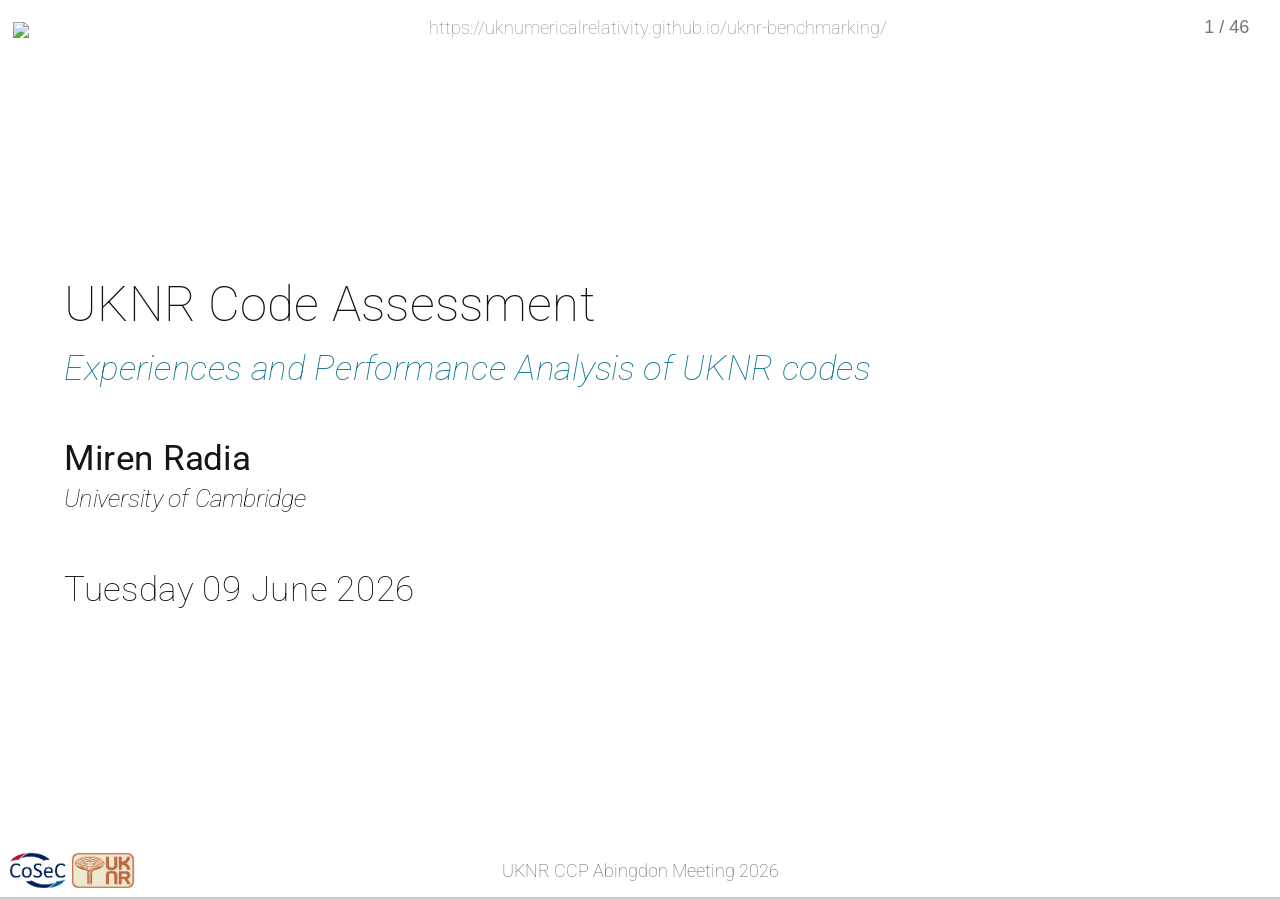
==== commit a1060315: "Built site for gh-pages" ====
--- a/index.html
+++ b/index.html
@@ -802,7 +802,7 @@
 
     </div>
   <div class="quarto-auto-generated-content" style="display: none;">
-<p><img src="https://www.cosec.ac.uk/wp-content/uploads/2025/05/Cosec_Logo_RGB_no-text.png" class="slide-logo"></p>
+<p><img src="media/cosec-uknr-logos.png" class="slide-logo"></p>
 <div class="footer footer-default">
 <p>UKNR CCP Abingdon Meeting 2026</p>
 </div>
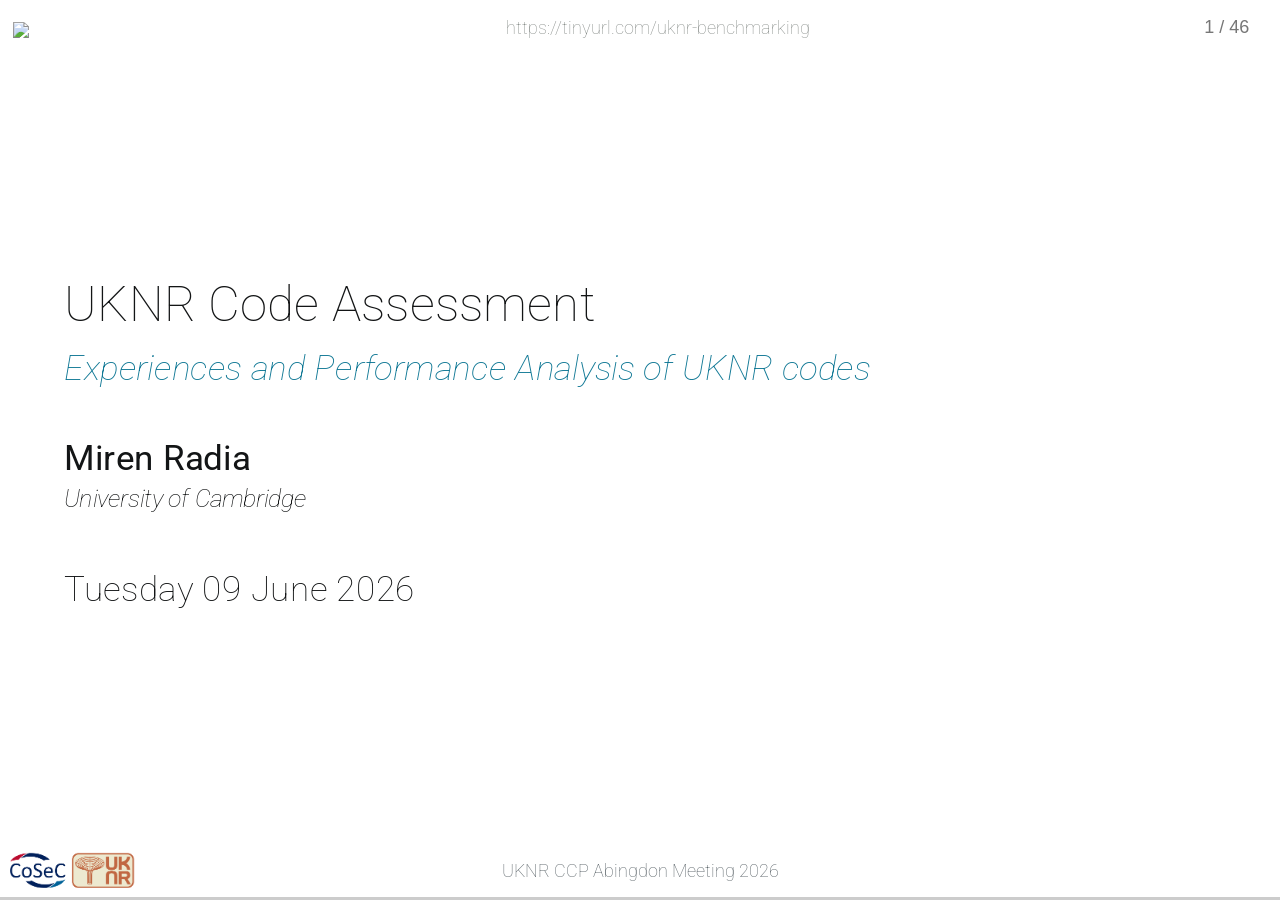
==== commit 5a454883: "Built site for gh-pages" ====
--- a/index.html
+++ b/index.html
@@ -792,7 +792,7 @@
 <p> </p>
 </div>
 <div class="header-text">
-<p>https://uknumericalrelativity.github.io/uknr-benchmarking/</p>
+<p>https://tinyurl.com/uknr-benchmarking</p>
 </div>
 <div class="sb-title">
 <p> </p>
